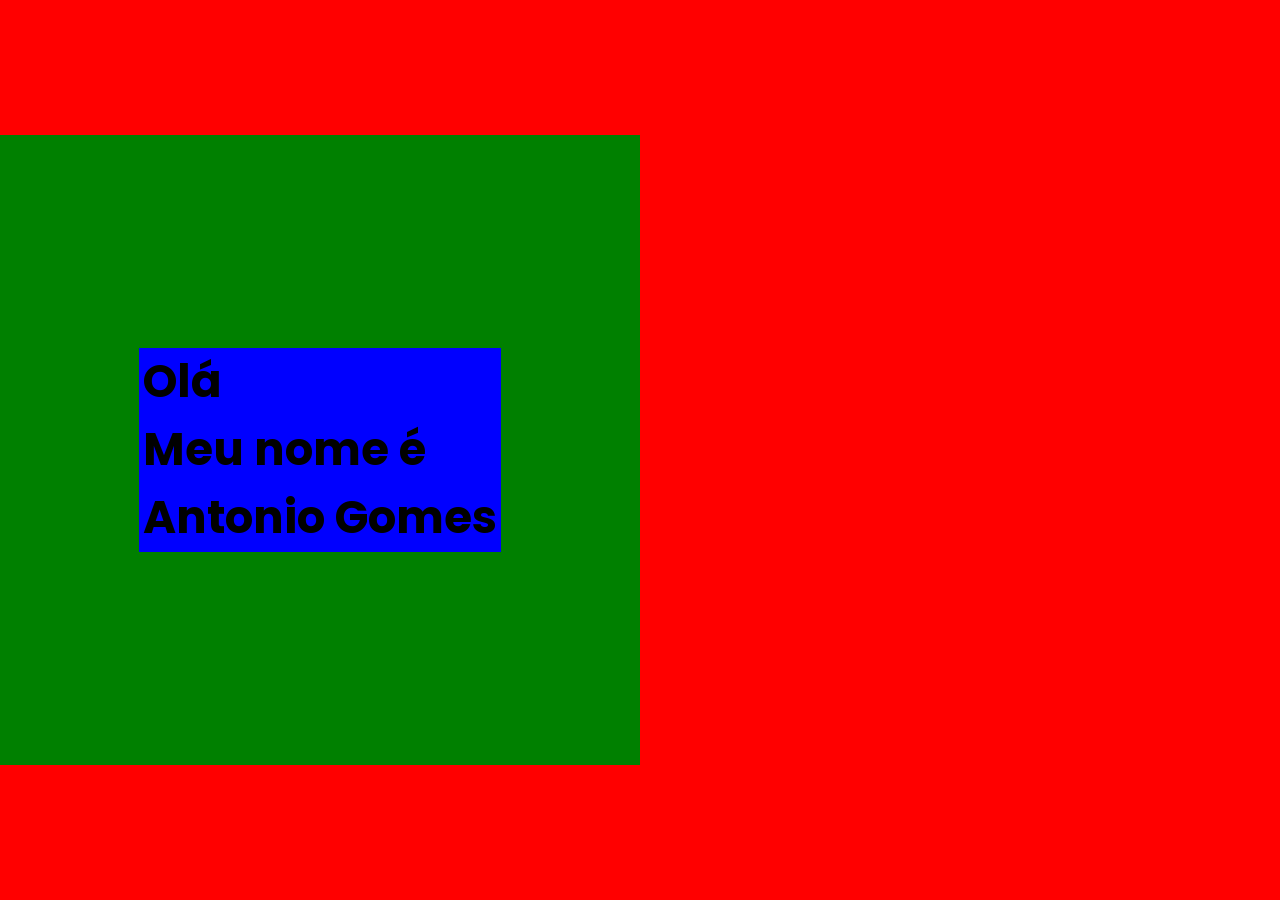
==== index.html @ 8b1e1316 "Inicio da programação" ====
<!DOCTYPE html>
<html lang="pt-br">
<head>
    <meta charset="UTF-8">
    <meta name="viewport" content="width=device-width, initial-scale=1.0">
    <title>Portfolio - AntonioJrSales</title>
    <link rel="stylesheet" href="styles.css">
</head>
<body>
    <section id="person">
        <div class="person-content">
            <div class="person-name">
                <h1>Olá</h1>
                <h1>Meu nome é</h1>
                <h1>Antonio Gomes</h1>
            </div>
        </div>
    </section>
</body>
</html>
---- styles.css ----
@import url('https://fonts.googleapis.com/css2?family=Poppins:wght@100;400;500;700&display=swap');

/*estilizando global*/
* {
    margin: 0px;
    padding: 0px;
    box-sizing: border-box;
}

/*estilizando a pagina com uma rolagem suave*/
html {
    scroll-behavior: smooth;
    font-size: 10px;
}

/*estilizando a fonte*/
body {
    font-family: "Poppins", sans-serif;
}

#person {
    height: 100vh;
    width: 100%;

    display: flex;
    align-items: center;

    background: red;
}

.person-content {
    height: 70%;
    width: 50%;

    display: flex;
    justify-content: center;
    align-items: center;

    flex-direction: column;

    background: green;
}

.person-content div h1 {
    padding: 0px 4px;

    font-size: 4.5rem;

    background: blue;
}
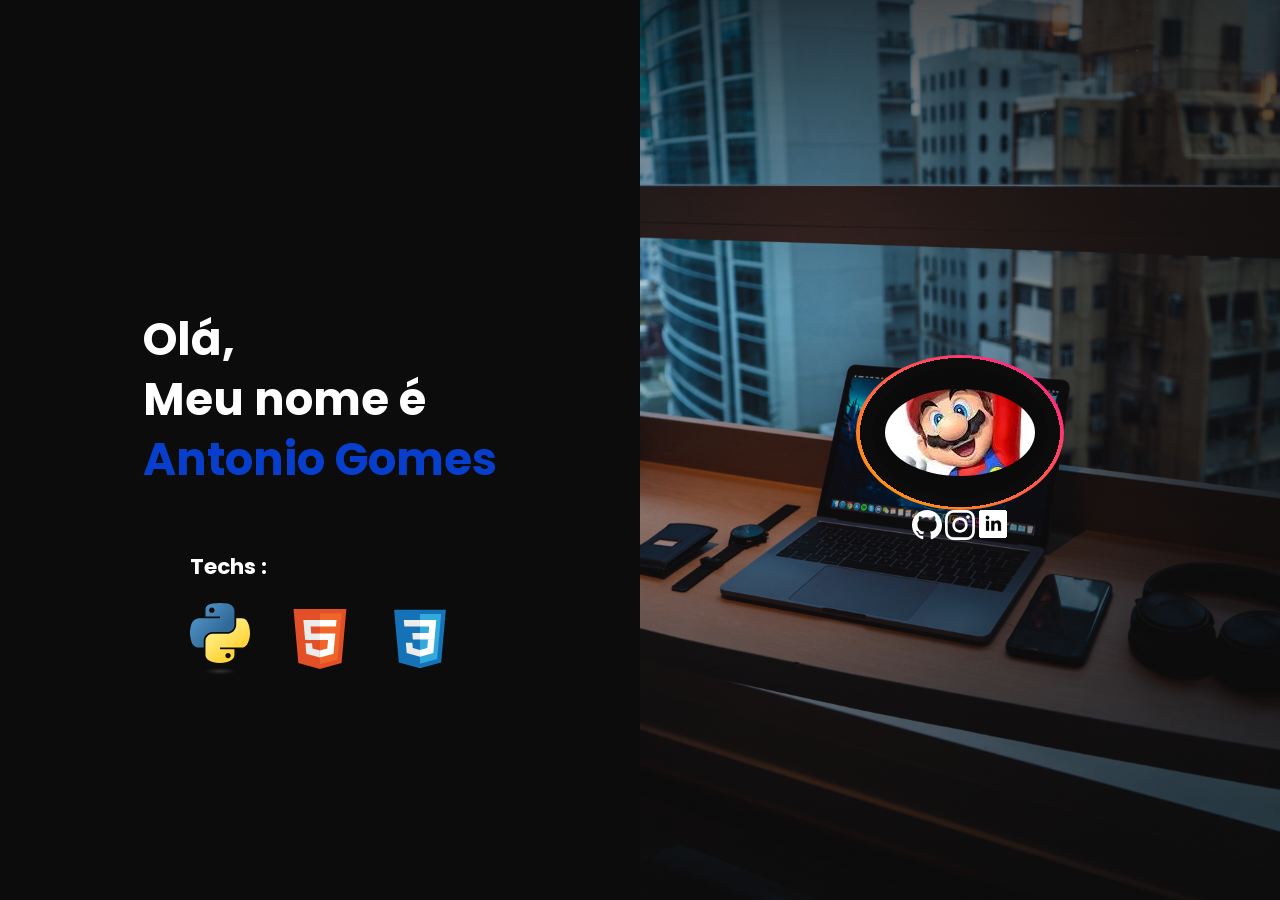
==== commit 442b4dab: "Atualizando meu portifolio" ====
--- a/index.html
+++ b/index.html
@@ -1,5 +1,5 @@
 <!DOCTYPE html>
-<html lang="pt-br">
+<html lang="pt-BR">
 <head>
     <meta charset="UTF-8">
     <meta name="viewport" content="width=device-width, initial-scale=1.0">
@@ -7,14 +7,53 @@
     <link rel="stylesheet" href="styles.css">
 </head>
 <body>
+    <!--Person-->
     <section id="person">
         <div class="person-content">
             <div class="person-name">
-                <h1>Olá</h1>
-                <h1>Meu nome é</h1>
-                <h1>Antonio Gomes</h1>
+                <h1>Olá, <span></span></h1>
+                <h1>Meu nome é <span></span></h1>
+                <h1>Antonio Gomes <span></span></h1>
+            </div>
+        
+            <div class="stacks-content">
+                <h3>Techs :</h3>
+                <div class="stacks">
+                    <nav>
+                        <ul class="tech-list">
+                            <li>
+                                <div data="PYTHON">
+                                    <img src="img/python-logo-only.svg" alt="python-icon">
+                                </div>
+                            </li>
+                            <li>
+                                <div data="HTML">
+                                    <img src="img/html.svg" alt="html-icon">
+                                </div>
+                            </li>
+                            <li>
+                                <div data="CSS">
+                                    <img src="img/css.svg" alt="css-icon">
+                                </div>
+                            </li>
+                            
+                        </ul>
+                    </nav>
+                </div>
             </div>
         </div>
+            <div class="person-background">
+                <div class="wrapper-profiler-photo">
+                    <img class="profiler-photo" src="img/transferir.webp" alt="foto-icon">
+                </div>
+                <div class="links">
+                    <img src="img/logo-github.svg" alt="github-icon">
+                    <img src="img/logo-insta.svg" alt="insta-icon">
+                    <img src="img/logo-linkedin.svg" alt="linkedin-icon">
+                </div>
+            </div>
+        
     </section>
+    <!--End Person-->
 </body>
 </html>
--- a/styles.css
+++ b/styles.css
@@ -1,4 +1,5 @@
 @import url('https://fonts.googleapis.com/css2?family=Poppins:wght@100;400;500;700&display=swap');
+@import url('https://fonts.googleapis.com/css2?family=Roboto:wght@100;400;500;700&display=swap');
 
 /*estilizando global*/
 * {
@@ -7,6 +8,14 @@
     box-sizing: border-box;
 }
 
+:root{
+    --color-white: #fff;
+    --color-pink: #d12f7a;
+    --color-black: #0c0c0c;
+    --color-blue: #073fcc;
+    --color-purple: #5f01ac;
+}
+
 /*estilizando a pagina com uma rolagem suave*/
 html {
     scroll-behavior: smooth;
@@ -25,7 +34,7 @@
     display: flex;
     align-items: center;
 
-    background: red;
+    background: var(--color-black);
 }
 
 .person-content {
@@ -38,13 +47,201 @@
 
     flex-direction: column;
 
-    background: green;
+    background: var(--color-black);
 }
 
 .person-content div h1 {
     padding: 0px 4px;
-
     font-size: 4.5rem;
-
-    background: blue;
+    line-height: 6rem;
+    
+    position: relative;
+    width: fit-content;
+    color: transparent;
+
+    animation: written-text .5s ease forwards;
+}
+
+.person-content div h1:nth-child(1){
+    animation-delay: 1s;
+}
+
+.person-content div h1:nth-child(2){
+    animation-delay: 2s;
+}
+
+.person-content div h1:nth-child(3){
+    animation: written-text-name .5s ease forwards;
+    animation-delay: 3s;
+}
+
+.person-content div h1 span{
+    position: absolute;
+    top: 0;
+    left: 0;
+    
+    width: 0px;
+    height: 100px;
+    background: var(--color-pink);
+
+    animation: written-text-box .5s ease;
+    animation-delay: .5s;
+}
+
+.person-content div h1:nth-child(1) span{
+    animation-delay: 1s;
+}
+
+.person-content div h1:nth-child(2) span{
+    animation-delay: 2s;
+}
+
+.person-content div h1:nth-child(3) span{
+    animation-delay: 3s;
+}
+
+.person-name{
+    margin-top: 11rem;
+}
+
+.stacks-content{
+    display: flex;
+    justify-content: center;
+
+    flex-direction: column;
+    margin-top: 6rem;
+}
+
+.stacks-content h3{
+    color: var(--color-white);
+    font-size: 2.15rem;
+
+    margin-left: 20px;
+}
+
+.tech-list {
+    display: flex;
+    align-items: center;
+
+    flex-direction: row;
+}
+
+.stacks ul li{
+    display: flex;
+    align-items: center;
+    margin: 10px;
+    padding: 10px;
+
+    position: relative;
+
+    list-style: none;
+}
+
+.stacks ul li img{
+    width: 60px;
+    height: auto;
+    transition: transform .3s ease;
+}
+
+.stacks ul li div img:hover{
+    transform: scale(1.2);
+    cursor: pointer;
+}
+
+.stacks ul li div:hover::after{
+    content: attr(data);
+    position: absolute;
+    top: 8px;
+    left: 25px;
+
+    width: 20px;
+    height: 20px;
+    color: var(--color-white);
+
+    font-size: 1.5rem;
+}
+
+.person-background{
+    height: 100vh;
+    width: 50%;
+
+    display: flex;
+    justify-content: center;
+    align-items: center;
+
+    position: relative;
+    flex-direction: column;
+    background-image: url(img/img1.jpg);
+    background-size: cover;
+    background-position: top center;
+
+    z-index: 1;
+}
+
+.person-background::after{
+    content: "";
+    position: absolute;
+    top: 0;
+    left: 0;
+
+    height: 100%;
+    width: 100%;
+    
+    opacity: .7;
+    z-index: -1;
+
+    background:
+        linear-gradient(90deg, transparent 30%, var(--color-black)),
+        linear-gradient(180deg, transparent 30%, var(--color-black)),
+        linear-gradient(0deg, transparent 65%, var(--color-black));
+}
+
+.wrapper-profiler-photo{
+    display: flex;
+    justify-content: center;
+    align-items: center;
+
+    border-radius: 50%;
+    background: 
+        radial-gradient(rgba(0,0,0,0.15) 60%, transparent 0),
+        radial-gradient(#0c0c0c 68%, transparent 0),
+        linear-gradient(to top right, #ffa500 0%, #ff1493 100%);
+
+}
+
+.profiler-photo{
+    width: 100%;
+    border-radius: 50%;
+
+    padding: 14px;
+    margin: 20px 15px;
+
+}
+
+.links img{
+    width: 30px;
+    height: 30px;
+}
+
+@keyframes written-text{
+    100%{
+        color: var(--color-white);
+    }
+}
+
+@keyframes written-text-name{
+    100%{
+        color: var(--color-blue);
+    }
+}
+
+@keyframes written-text-box{
+    50%{
+        width: 100%;
+        left: 0;
+    }
+    100%{
+        width: 0;
+        left: 100%;
+    }
 }
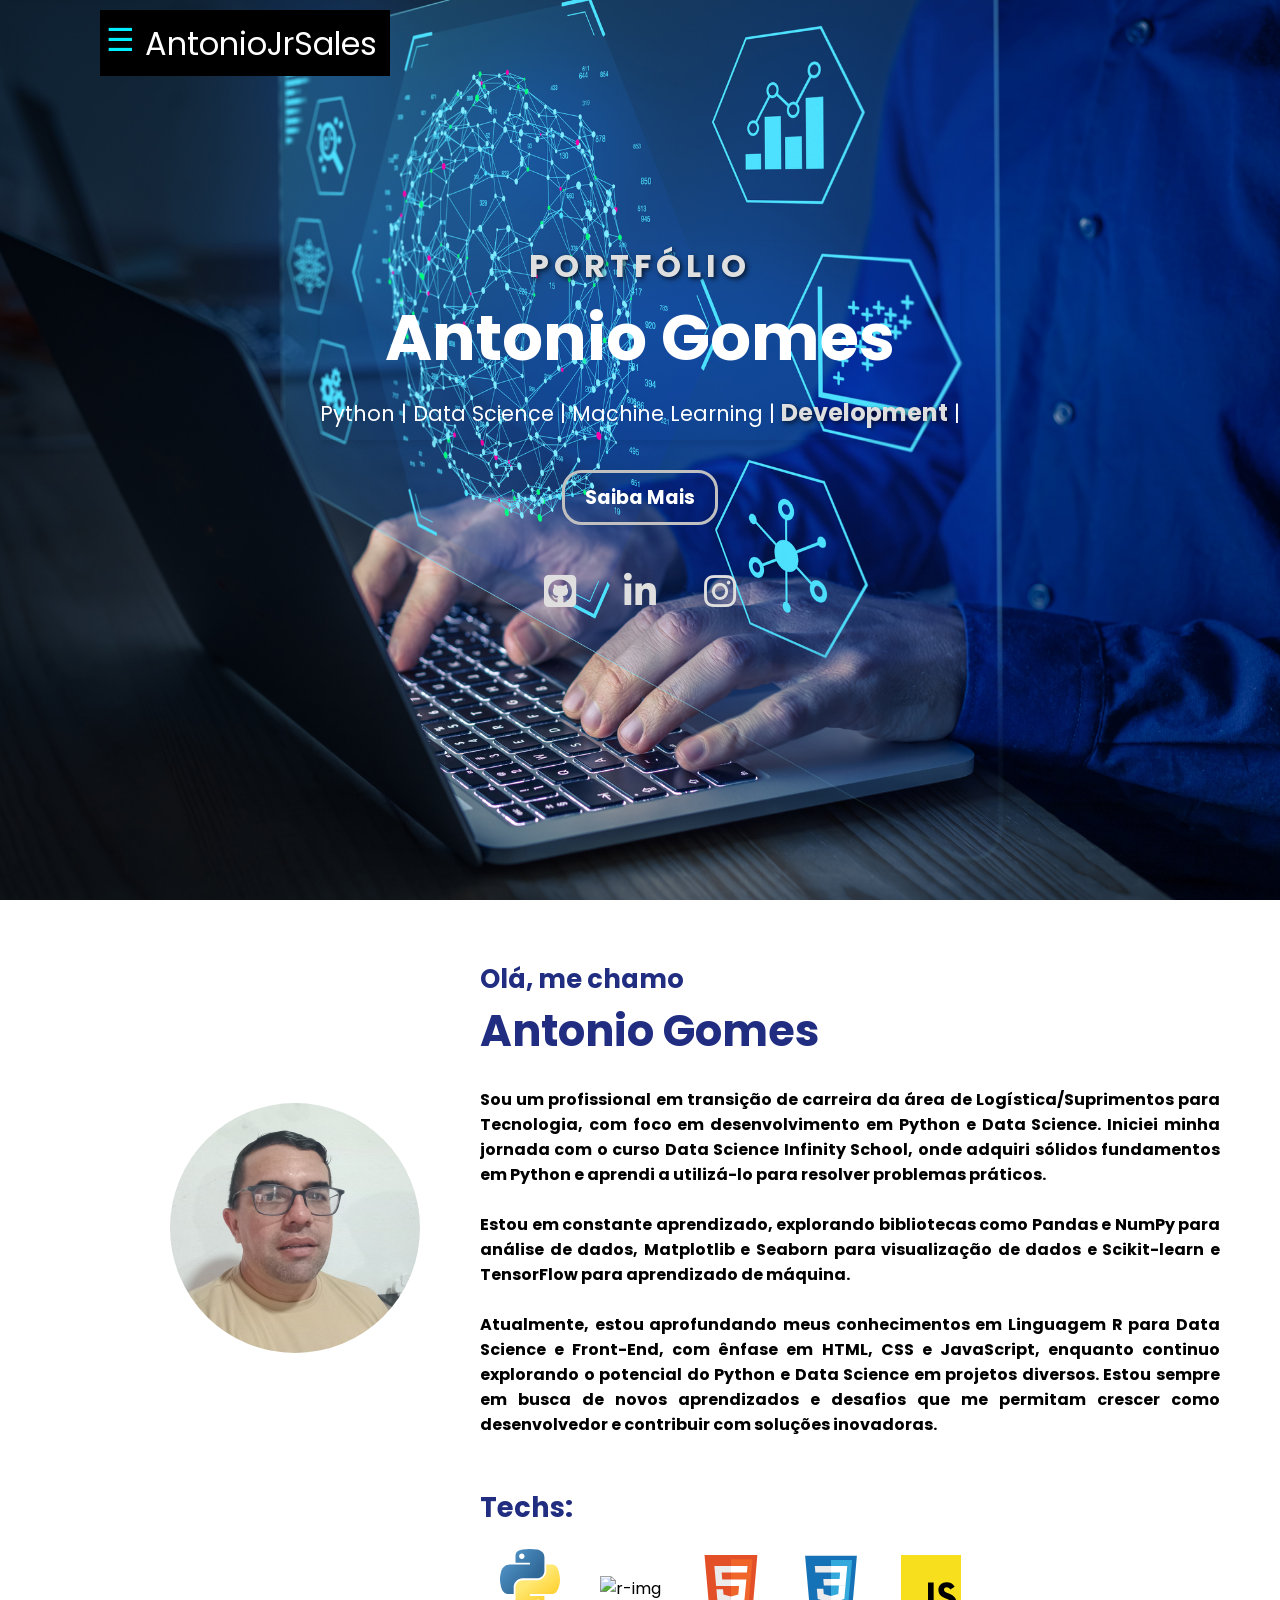
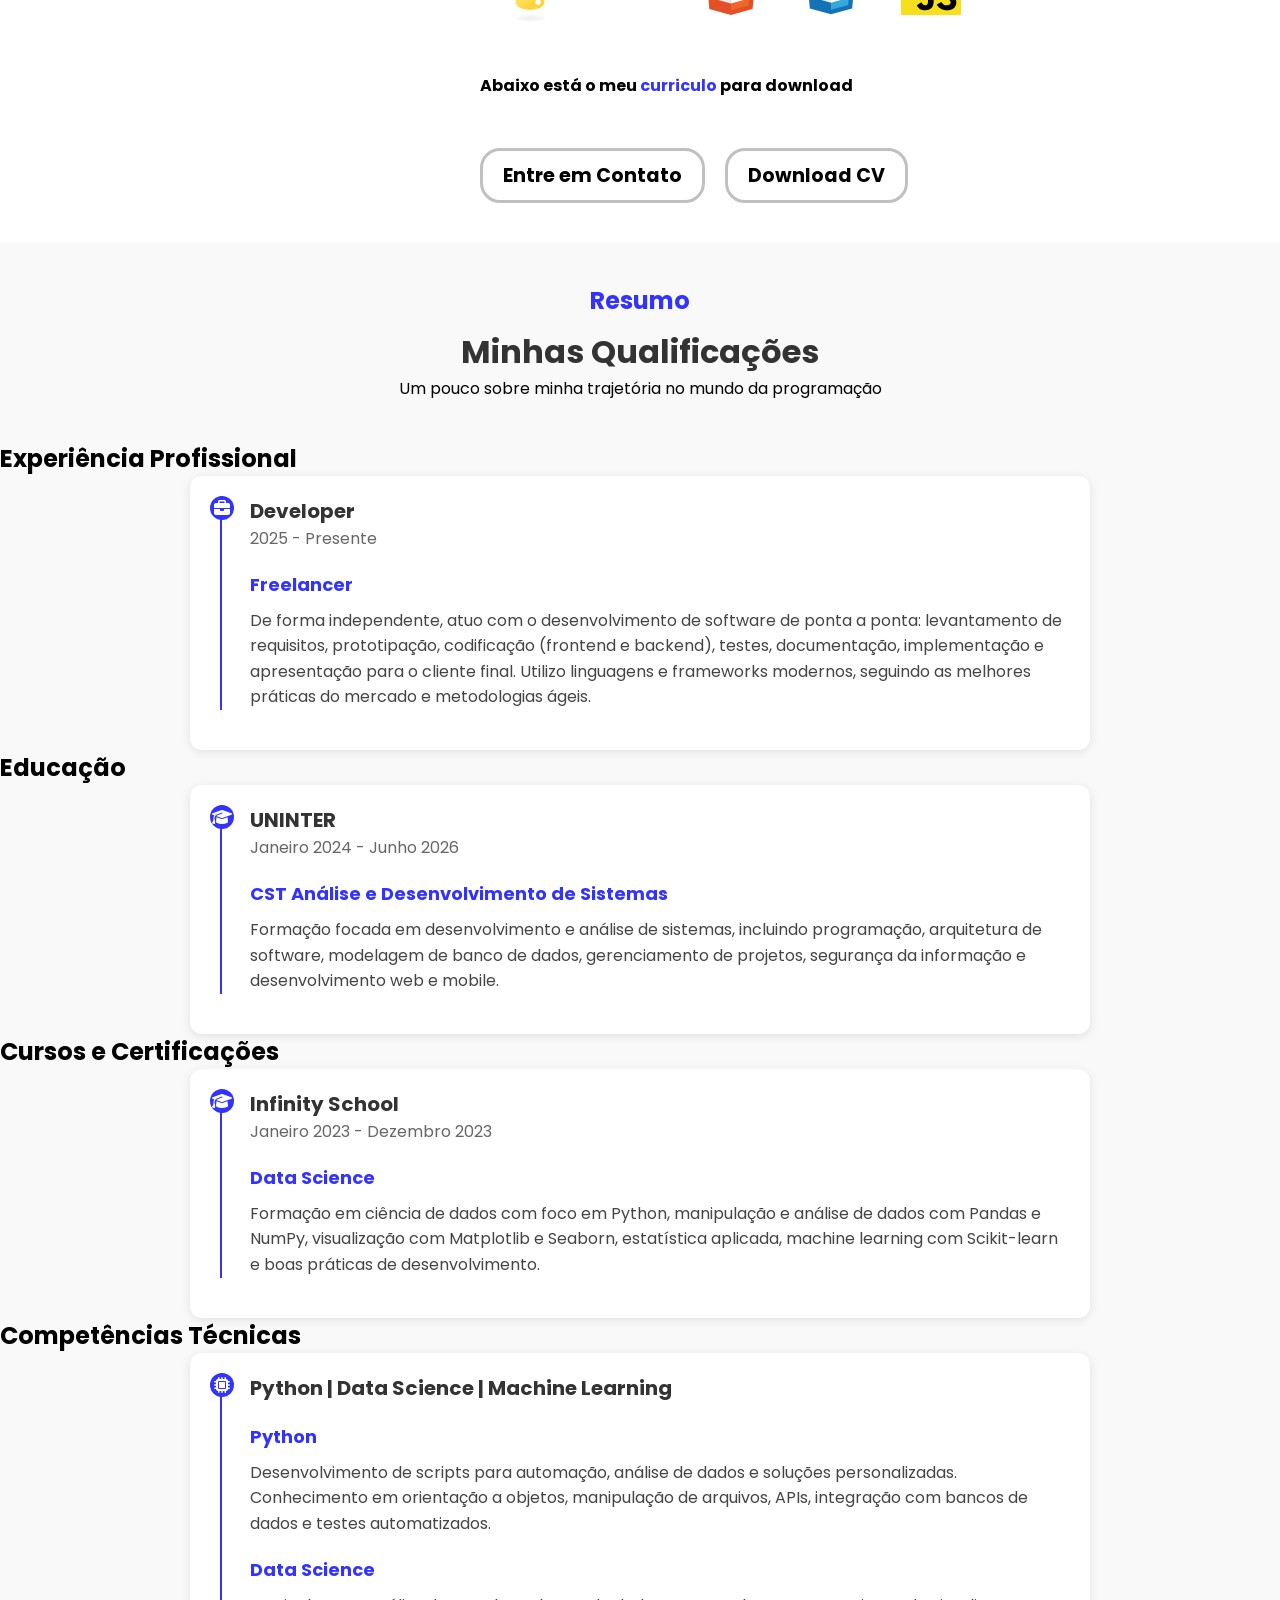
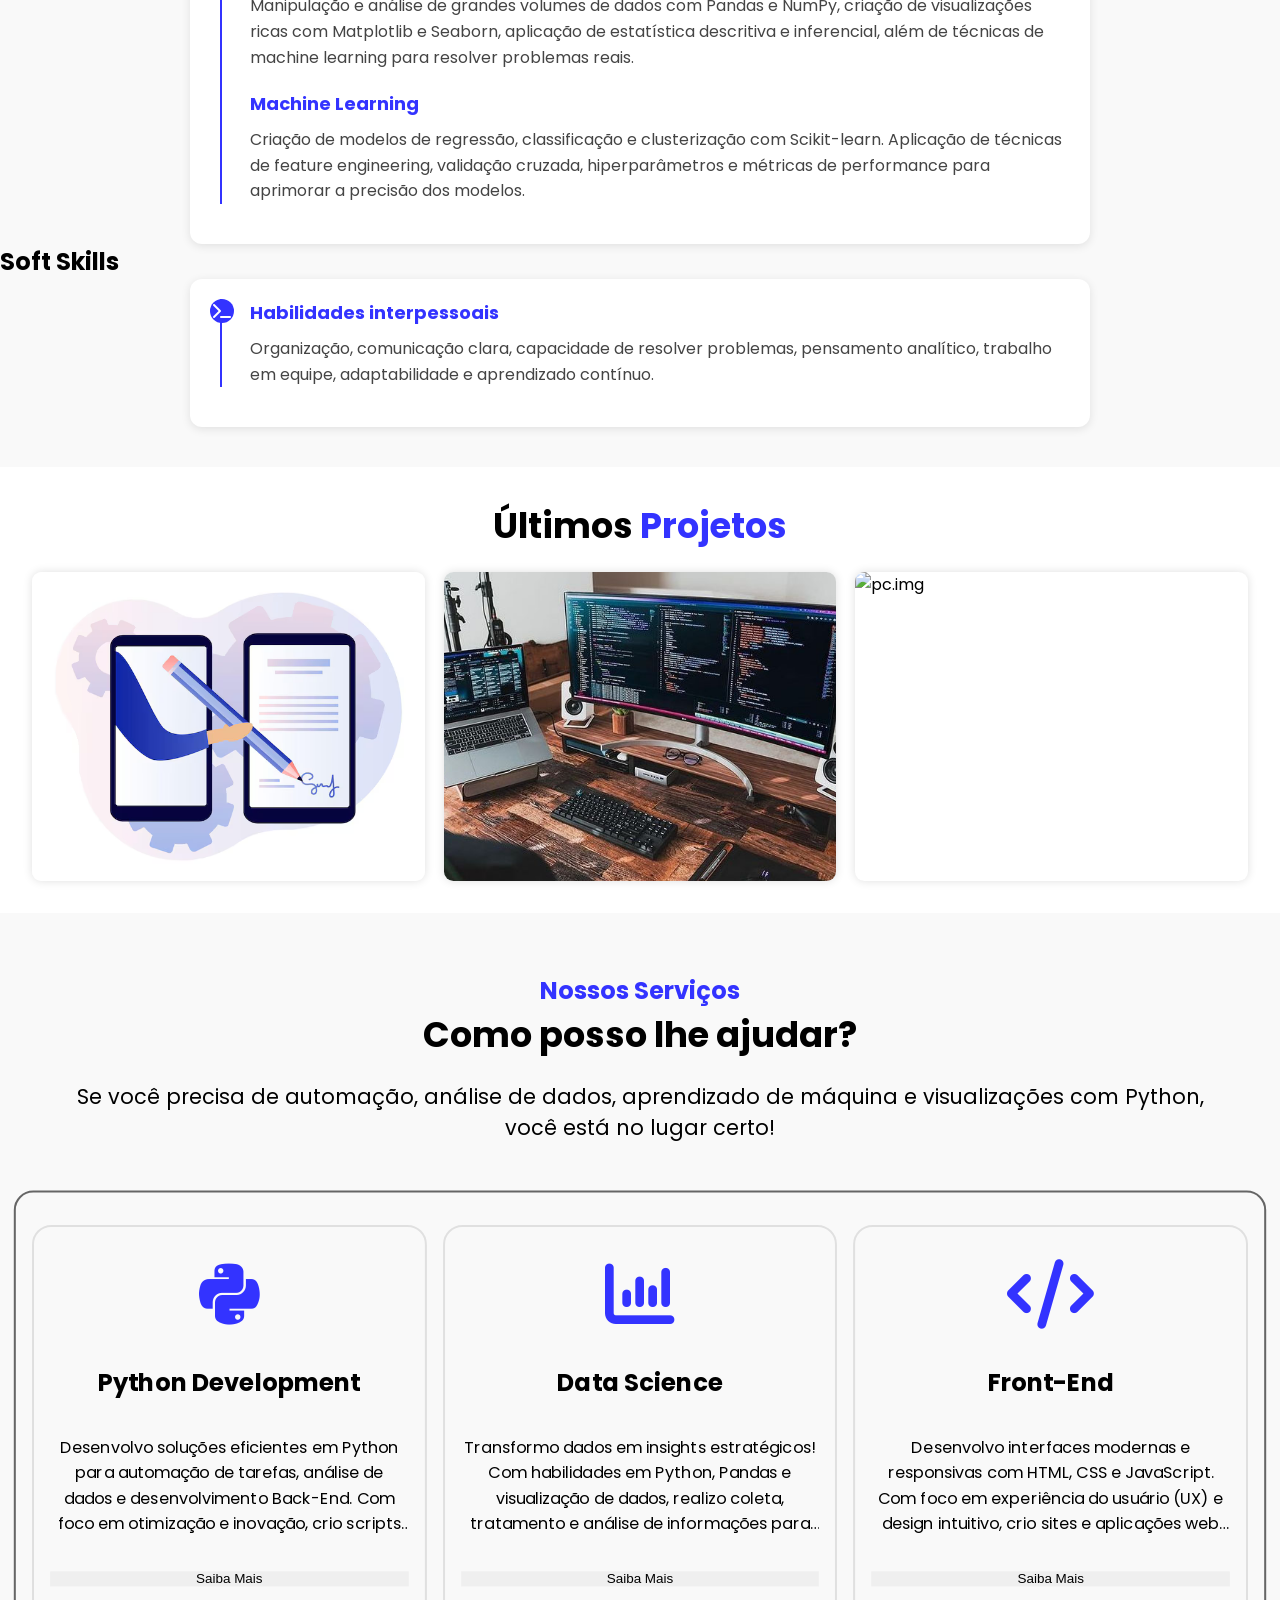
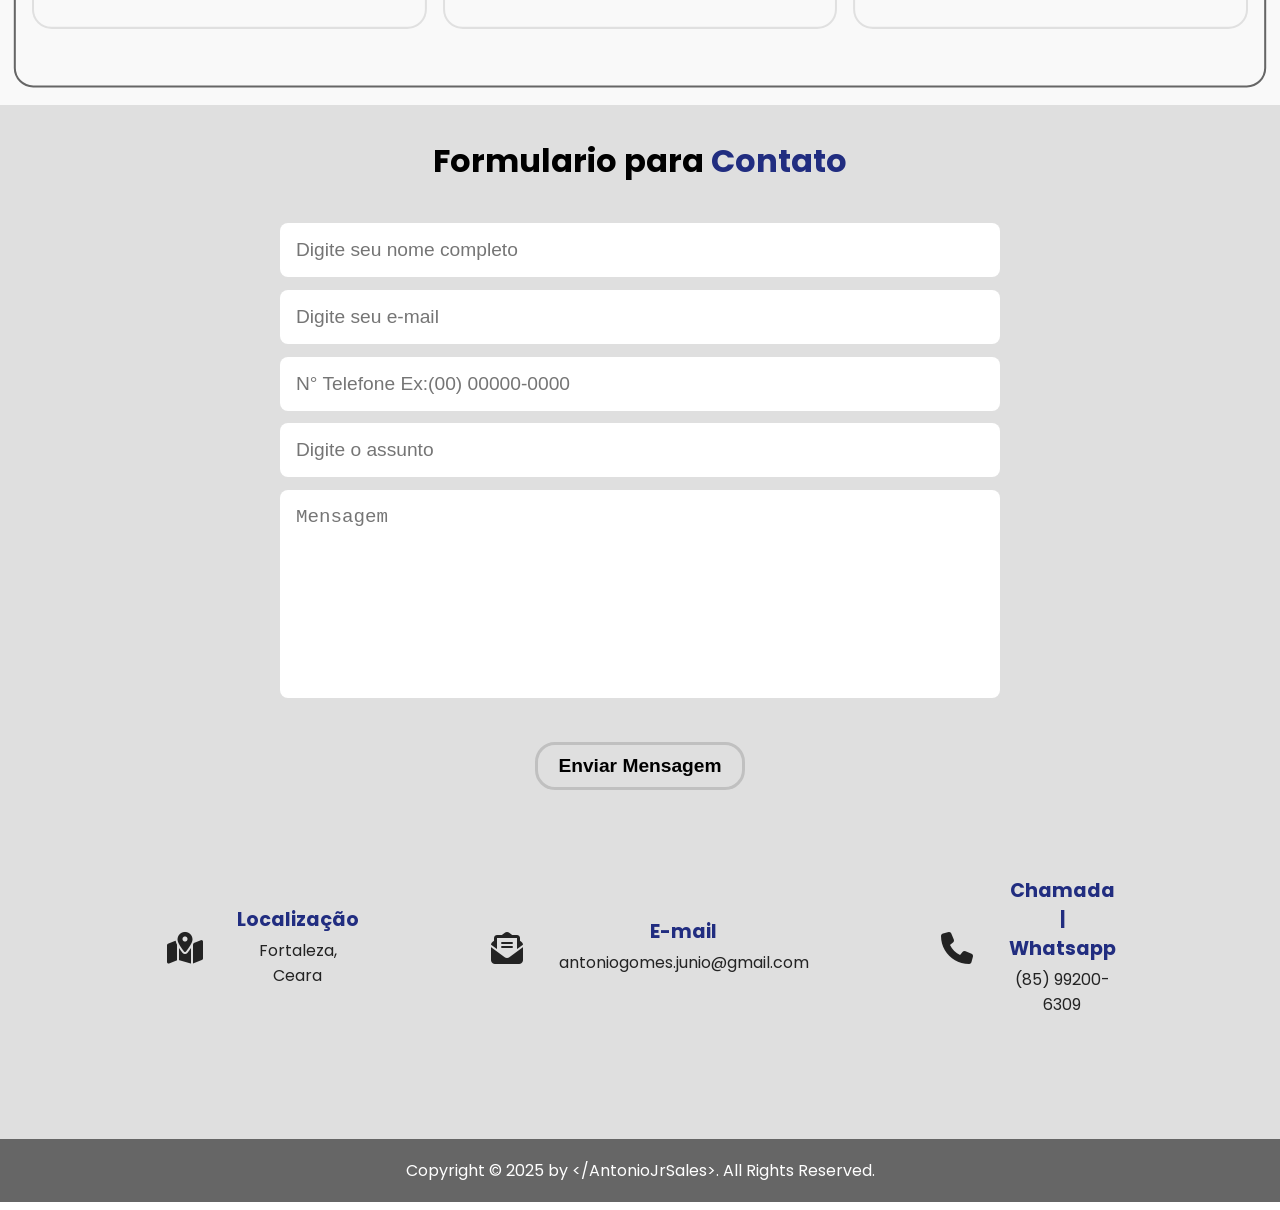
==== commit 81dfe4d3: "portfolio" ====
--- a/index.html
+++ b/index.html
@@ -1,59 +1,457 @@
 <!DOCTYPE html>
-<html lang="pt-BR">
-<head>
-    <meta charset="UTF-8">
+<html lang="pt-BR"><head><meta http-equiv="Content-Type" content="text/html; charset=UTF-8">
+    
     <meta name="viewport" content="width=device-width, initial-scale=1.0">
-    <title>Portfolio - AntonioJrSales</title>
-    <link rel="stylesheet" href="styles.css">
+    <title>AntonioJrSales-Portfolio</title>
+
+    <meta name="description" content="Portfólio de Antonio Gomes | Desenvolvedor Python, Data Science e Machine Learning. Soluções personalizadas para automação, análise de dados e desenvolvimento web.">
+    <meta name="keywords" content="Python, Data Science, Machine Learning, Análise de Dados, Desenvolvimento Web, Automação, Antonio Gomes, Portfólio, Freelancer">
+    <meta name="author" content="Antonio Gomes">
+    <meta name="robots" content="index, follow">
+
+    <link rel="stylesheet" href="https://cdnjs.cloudflare.com/ajax/libs/font-awesome/6.4.2/css/all.min.css" integrity="sha512-z3gLpd7yknf1YoNbCzqRKc4qyor8gaKU1qmn+CShxbuBusANI9QpRohGBreCFkKxLhei6S9CQXFEbbKuqLg0DA==" 1  crossorigin="anonymous" referrerpolicy="no-referrer" 2  />
+
+    <link rel="stylesheet" href="style.css">    
+    <link rel="stylesheet" href="./AntonioJrSales-Portfolio_files/style.css">
+    <link rel="stylesheet" href="./AntonioJrSales-Portfolio_files/all.min.css" integrity="sha512-Evv84Mr4kqVGRNSgIGL/F/aIDqQb7xQ2vcrdIwxfjThSH8CSR7PBEakCr51Ck+w+/U6swU2Im1vVX0SVk9ABhg==" crossorigin="anonymous" referrerpolicy="no-referrer">
 </head>
 <body>
-    <!--Person-->
-    <section id="person">
-        <div class="person-content">
-            <div class="person-name">
-                <h1>Olá, <span></span></h1>
-                <h1>Meu nome é <span></span></h1>
-                <h1>Antonio Gomes <span></span></h1>
-            </div>
+    <!-- Header -->
+    <header>
+        <div class="top-bar">
+            <div class="logo">
+                <a href="#home">AntonioJrSales</a>
+            </div>
+            <button class="hamburger" id="hamburger" aria-label="Abrir Menu de Navegação">
+                ☰
+            </button>
+            <nav class="nav-header" id="nav-header">
+                <a href="#home">Início</a>
+                <a href="#about">Sobre</a>
+                <a href="#summary">Resumo</a>
+                <a href="#project">Projetos</a>
+                <a href="#services">Serviços</a>
+                <a href="#contact">Contatos</a>
+            </nav>
+        </div>
+    </header>        
+    <!-- /Header -->
+
+    <!-- Home -->
+    <section class="home" id="home">
+        <div class="home-content">
+            <h4>Portfólio</h4>
+            <h1>Antonio Gomes</h1>
+            <p>Python | Data Science | Machine Learning | <span>Development</span> |</p>
+        </div>
+
+        <div class="btn">
+            <a href="#about" class="btn" role="button" aria-label="Saiba mais sobre mim">Saiba Mais</a>
+        </div>
+
+        <div class="social-media">
+            <a href="https://github.com/Antoniojrsales" target="_blank" aria-label="GitHub de Antonio">
+                <i class="fa-brands fa-square-github"></i>
+            </a>
+            <a href="https://www.linkedin.com/in/antonio-gomes-31bb18137/" target="_blank" aria-label="linkedin de Antonio">
+                <i class="fa-brands fa-linkedin-in"></i>
+            </a>
+            <a href="https://www.instagram.com/antoniojrsales/" target="_blank" aria-label="instagram de Antonio">
+                <i class="fa-brands fa-instagram"></i>
+            </a>
+        </div>
+
+    </section>
+    <!-- /Home -->
+
+    <!-- About -->
+     <section class="about" id="about">
+        <div class="about-photo">
+            <img src="img/rosto2.jpg" alt="foto-img">
+        </div>
         
-            <div class="stacks-content">
-                <h3>Techs :</h3>
-                <div class="stacks">
-                    <nav>
-                        <ul class="tech-list">
-                            <li>
-                                <div data="PYTHON">
-                                    <img src="img/python-logo-only.svg" alt="python-icon">
-                                </div>
-                            </li>
-                            <li>
-                                <div data="HTML">
-                                    <img src="img/html.svg" alt="html-icon">
-                                </div>
-                            </li>
-                            <li>
-                                <div data="CSS">
-                                    <img src="img/css.svg" alt="css-icon">
-                                </div>
-                            </li>
-                            
-                        </ul>
-                    </nav>
-                </div>
-            </div>
-        </div>
-            <div class="person-background">
-                <div class="wrapper-profiler-photo">
-                    <img class="profiler-photo" src="img/transferir.webp" alt="foto-icon">
-                </div>
-                <div class="links">
-                    <img src="img/logo-github.svg" alt="github-icon">
-                    <img src="img/logo-insta.svg" alt="insta-icon">
-                    <img src="img/logo-linkedin.svg" alt="linkedin-icon">
+        <div class="box-about">
+            <div class="section-subtitle">
+                <h3>Olá, me chamo</h3>
+                <h2>Antonio Gomes</h2>
+                <h4>
+                        Sou um profissional em transição de carreira da área de Logística/Suprimentos para Tecnologia, com foco em desenvolvimento em Python e Data Science. Iniciei minha jornada com o curso Data Science Infinity School, onde adquiri sólidos fundamentos em Python e aprendi a utilizá-lo para resolver problemas práticos.
+                        <br><br>
+                        Estou em constante aprendizado, explorando bibliotecas como Pandas e NumPy para análise de dados, Matplotlib e Seaborn para visualização de dados e Scikit-learn e TensorFlow para aprendizado de máquina.
+                        <br><br>
+                        Atualmente, estou aprofundando meus conhecimentos em Linguagem R para Data Science e Front-End, com ênfase em HTML, CSS e JavaScript, enquanto continuo explorando o potencial do Python e Data Science em projetos diversos. Estou sempre em busca de novos aprendizados e desafios que me permitam crescer como desenvolvedor e contribuir com soluções inovadoras.
+                </h4>
+
+                <div class="stacks-content">
+                    <h3>Techs:</h3>
+                    <div class="stacks">
+                        <nav>
+                            <ul class="tech-list">
+                                <li>
+                                    <div data-tootip="PYTHON">
+                                        <img src="img/python-logo-only.svg" alt="python-img">
+                                    </div>
+                                </li>
+                                <li>
+                                    <div data-tootip="R">
+                                        <img src="img/R_logo.png" alt="r-img">
+                                    </div>
+                                </li>
+                                <li>
+                                    <div data-tootip="HTML">
+                                        <img src="img/html.svg" alt="html-img">
+                                    </div>
+                                </li>
+                                <li>
+                                    <div data-tootip="CSS">
+                                        <img src="img/css.svg" alt="css-img">
+                                    </div>
+                                </li>
+                                <li>
+                                    <div data-tootip="JS">
+                                        <img src="img/js.svg" alt="js-img">
+                                    </div>
+                                </li>
+                            </ul>
+                        </nav>
+                    </div>
+                </div>
+
+
+                <h4>Abaixo está o meu <a href="http://127.0.0.1:5500/">curriculo</a> para download</h4>
+
+                <div class="btn-container">
+                    <div class="btn">
+                        <a href="http://127.0.0.1:5500/index.html#contact">Entre em Contato</a>
+                    </div>   
+
+                    <div class="btn">
+                        <a href="http://127.0.0.1:5500/" download="">Download CV</a>
+                    </div>
+                </div>  
+            </div>
+        </div>
+
+     </section>
+    <!-- /About -->
+
+     <!-- summary -->
+    <section class="summary" id="summary">
+        <div class="box-content">
+            <h4>Resumo</h4>
+            <h2>Minhas Qualificações</h2>
+            <p>Um pouco sobre minha trajetória no mundo da programação</p>
+        </div>
+
+        <h2>Experiência Profissional</h2>
+        <div class="work-container">
+            <div class="work-box">
+                <div class="work-timeline">
+                    <div class="work-date">
+                        <h3>Developer</h3>
+                        <p>2025 - Presente</p>
+                    </div>
+                    <div class="work-icon">
+                        <i class="fa-solid fa-briefcase"></i>
+                    </div>
+                    <div class="work-content">
+                        <h4><strong>Freelancer</strong></h4>
+                        <p>
+                            De forma independente, atuo com o desenvolvimento de software de ponta a ponta: levantamento de requisitos, prototipação, codificação (frontend e backend), testes, documentação, implementação e apresentação para o cliente final. Utilizo linguagens e frameworks modernos, seguindo as melhores práticas do mercado e metodologias ágeis.
+                        </p>
+                    </div>
+                </div>
+            </div>
+        </div>
+
+        <h2>Educação</h2>
+        <div class="education-container">
+            <div class="education-box">
+                <div class="education-timeline">
+                    <div class="education-date">
+                        <h3>UNINTER</h3>
+                        <p>Janeiro 2024 - Junho 2026</p>
+                    </div>
+                    <div class="education-icon">
+                        <i class="fa-solid fa-graduation-cap"></i>
+                    </div>
+                    <div class="education-content">
+                        <h4><strong>CST Análise e Desenvolvimento de Sistemas</strong></h4>
+                        <p>
+                            Formação focada em desenvolvimento e análise de sistemas, incluindo programação, arquitetura de software, modelagem de banco de dados, gerenciamento de projetos, segurança da informação e desenvolvimento web e mobile.
+                        </p>
+                    </div>
+                </div>
+            </div>
+        </div>
+
+        <h2>Cursos e Certificações</h2>
+        <div class="course-container">
+            <div class="course-box">
+                <div class="course-timeline">
+                    <div class="course-date">
+                        <h3>Infinity School</h3>
+                        <p>Janeiro 2023 - Dezembro 2023</p>
+                    </div>
+                    <div class="course-icon">
+                        <i class="fa-solid fa-graduation-cap"></i>
+                    </div>
+                    <div class="course-content">
+                        <h4><strong>Data Science</strong></h4>
+                        <p>
+                            Formação em ciência de dados com foco em Python, manipulação e análise de dados com Pandas e NumPy, visualização com Matplotlib e Seaborn, estatística aplicada, machine learning com Scikit-learn e boas práticas de desenvolvimento.
+                        </p>
+                    </div>
+                </div>
+            </div>
+        </div>
+
+        <h2>Competências Técnicas</h2>
+        <div class="tech-container">
+            <div class="tech-box">
+                <div class="tech-timeline">
+                    <div class="tech-date">
+                        <h3>Python | Data Science | Machine Learning</h3>
+                    </div>
+                    <div class="tech-icon">
+                        <i class="fa-solid fa-microchip"></i>
+                    </div>
+                    <div class="tech-content">
+                        <h4><strong>Python</strong></h4>
+                        <p>
+                            Desenvolvimento de scripts para automação, análise de dados e soluções personalizadas. Conhecimento em orientação a objetos, manipulação de arquivos, APIs, integração com bancos de dados e testes automatizados.
+                        </p>
+                    </div>
+                    <div class="tech-content">
+                        <h4><strong>Data Science</strong></h4>
+                        <p>
+                            Manipulação e análise de grandes volumes de dados com Pandas e NumPy, criação de visualizações ricas com Matplotlib e Seaborn, aplicação de estatística descritiva e inferencial, além de técnicas de machine learning para resolver problemas reais.
+                        </p>
+                    </div>
+                    <div class="tech-content">
+                        <h4><strong>Machine Learning</strong></h4>
+                        <p>
+                            Criação de modelos de regressão, classificação e clusterização com Scikit-learn. Aplicação de técnicas de feature engineering, validação cruzada, hiperparâmetros e métricas de performance para aprimorar a precisão dos modelos.
+                        </p>
+                    </div>
+                </div>
+            </div>
+        </div>
+
+        <h2>Soft Skills</h2>
+        <div class="skill-container">
+            <div class="skill-box">
+                <div class="skill-timeline">
+                    <div class="skill-icon">
+                        <i class="fa-solid fa-terminal"></i>
+                    </div>
+                    <div class="skill-content">
+                        <h4><strong>Habilidades interpessoais</strong></h4>
+                        <p>
+                            Organização, comunicação clara, capacidade de resolver problemas, pensamento analítico, trabalho em equipe, adaptabilidade e aprendizado contínuo.
+                        </p>
+                    </div>
+                </div>
+            </div>
+        </div>
+    </section>
+    <!-- /summary -->
+
+    <!-- Portfolio section -->
+    <section class="project" id="project">
+        <h2>Últimos <span>Projetos</span></h2>
+        <div class="project-container">
+            <div class="project-box">
+                <img src="img/contrato-eletronico.png" alt="contrato-eletronico.img">
+                <div class="project-layer">
+                    <h4>Projeto Contrato Automatizado em Python</h4>
+                    <p>Script em Python para geração automática de contratos em PDF, com campos dinâmicos e personalizáveis.</p>
+                    <a href="https://github.com/Antoniojrsales/Projetos_Python/blob/main/Contrato/contrato.py" target="_blank"><i class="fa-solid fa-arrow-up-right-from-square"></i><span>Ver Código</span></a>
+                </div>
+            </div>
+
+            <div class="project-box">
+                <img src="img/data1.jpg" alt="pc.img">
+                <div class="project-layer">
+                    <h4>Data Science</h4>
+                    <p>Lorem ipsum dolor sit amet consectetur, adipisicing elit. Vel minus, dicta illum enim commodi vitae incidunt ullam sequi dolor impedit.</p>
+                    <a href="http://127.0.0.1:5500/index.html#" aria-label="Ver mais sobre o projeto de Web Development"><i class="fa-solid fa-arrow-up-right-from-square"></i></a>
                 </div>
             </div>
         
+            <div class="project-box">
+                <img src="./AntonioJrSales-Portfolio_files/page.png" alt="pc.img">
+                <div class="project-layer">
+                    <h4>Projeto Portfólio pessoal</h4>
+                    <p>Este projeto tem como objetivo criar um portfólio visualmente atrativo e funcional, apresentando de forma clara os projetos e habilidades de um desenvolvedor. A estrutura do site foi pensada para oferecer uma navegação intuitiva e uma experiência de usuário dinâmica, com um layout responsivo que se adapta a diferentes tamanhos de tela.</p>
+                    <a href="https://github.com/Antoniojrsales/Projeto_Html_Portifolio/tree/main/meu-primeiro-Portfolio" target="_blank">Ver Código<i class="fa-solid fa-arrow-up-right-from-square"></i></a>
+                </div>
+            </div>
+        </div>
+     </section>
+    <!-- /Portfolio section -->
+
+    <!-- Service section -->
+    <section class="services" id="services">
+        <h2>Nossos <span>Serviços</span></h2>
+        <h4>Como posso lhe ajudar?</h4>
+        <p class="requisit">Se você precisa de automação, análise de dados, aprendizado de máquina e visualizações com Python,</p>
+        <p class="requisit">você está no lugar certo!</p>
+        <div class="services-container">
+            <div class="services-box">
+                <i class="fa-brands fa-python"></i>
+                <h3>Python Development</h3>
+                <p class="service-desc">Desenvolvo soluções eficientes em Python para automação de tarefas, análise de dados e desenvolvimento Back-End. Com foco em otimização e inovação, crio scripts personalizados, APIs e aplicações que transformam dados em decisões estratégicas.</p>
+                <button class="btn-saiba-mais" onclick="toggleText(this)">Saiba Mais</button>
+            </div>
+        
+            <div class="services-box">
+                <i class="fa-solid fa-chart-column"></i>
+                <h3>Data Science</h3>
+                <p class="service-desc">Transformo dados em insights estratégicos! Com habilidades em Python, Pandas e visualização de dados, realizo coleta, tratamento e análise de informações para embasar decisões assertivas. Do pré-processamento à criação de dashboards interativos, entrego soluções que otimizam processos e impulsionam resultados.</p>
+                <button class="btn-saiba-mais" onclick="toggleText(this)">Saiba Mais</button>
+            </div>
+
+            <div class="services-box">
+                <i class="fa-solid fa-code"></i>
+                <h3>Front-End</h3>
+                <p class="service-desc">Desenvolvo interfaces modernas e responsivas com HTML, CSS e JavaScript. Com foco em experiência do usuário (UX) e design intuitivo, crio sites e aplicações web que combinam estética e performance, garantindo navegabilidade fluida em qualquer dispositivo.</p>
+                <button class="btn-saiba-mais" onclick="toggleText(this)">Saiba Mais</button>
+            </div>
+        </div>
     </section>
-    <!--End Person-->
-</body>
-</html>+    <!-- /Service section -->
+
+    <!-- Contact section -->
+    <section class="contact" id="contact">
+        <h2>Formulario para<span> Contato</span></h2>
+
+        <form action="https://formsubmit.co/antoniogomes.junio@gmail.com" method="post" target="_blank">
+            <div class="input-box">
+                <input type="text" name="name" placeholder="Digite seu nome completo" required="">
+                <input type="email" name="email" placeholder="Digite seu e-mail" required="">
+            </div>
+
+            <div class="input-box">
+                <input type="tel" name="telefone" placeholder="N° Telefone Ex:(00) 00000-0000" pattern="\(\d{2}\) \d{5}-\d{4}" required="">
+                <input type="text" id="assunto" name="subject" placeholder="Digite o assunto" required="">
+            </div>
+
+            <textarea id="message" name="message" cols="30" rows="8" placeholder="Mensagem"></textarea>
+
+            <div class="btn">
+                <button type="submit" class="btn-form">Enviar Mensagem</button>
+            </div>  
+            <input type="hidden" name="_captcha" value="false"> 
+            <input type="hidden" name="_next" value="https://messagem-obg-formulario.netlify.app/">         
+        </form>
+
+        <div class="contact-icon-wrapper">
+            <div class="contact-icon-content">
+                <div class="contact-icon">
+                    <i class="fa-solid fa-map-location-dot"></i>
+                </div>
+                <div class="contact-info">
+                    <span>Localização</span>
+                    <p>Fortaleza, Ceara</p>
+                </div>
+            </div>
+
+            <div class="contact-icon-content">
+                <div class="contact-icon">
+                    <i class="fa-solid fa-envelope-open-text"></i>
+                </div>
+                <div class="contact-info">
+                    <span>E-mail</span>
+                    <a href="mailto:antoniogomes.junio@gmail.com">antoniogomes.junio@gmail.com</a>
+                </div>
+            </div>
+            
+            <div class="contact-icon-content">
+                <div class="contact-icon">
+                    <i class="fa-solid fa-phone"></i>
+                </div>
+                <div class="contact-info">
+                    <span>Chamada | Whatsapp</span>
+                    <p>(85) 99200-6309</p>
+                </div>
+            </div>
+        </div>
+    </section>
+     <!-- /Contact section -->
+
+     <footer>
+        <p>Copyright © 2025 by &lt;/AntonioJrSales&gt;. All Rights Reserved.</p>
+    </footer>
+
+    <!-- Script JavaScript direto no HTML -->
+    <script>
+        document.addEventListener("DOMContentLoaded", function () {
+        const hamburger = document.getElementById("hamburger");
+        const navMenu = document.getElementById("nav-header");
+
+        hamburger.addEventListener("click", function () {
+            navMenu.classList.toggle("active");
+        });
+
+        // Fecha o menu ao clicar em um link (opcional, útil para mobile)
+        document.querySelectorAll("#nav-header a").forEach(link => {
+            link.addEventListener("click", function () {
+                navMenu.classList.remove("active");
+            });
+        });
+    });
+
+    function toggleText(button) {
+        const desc = button.previousElementSibling;
+
+        if (desc.classList.contains("expanded")) {
+            desc.classList.remove("expanded");
+            button.textContent = "Saiba Mais";
+        } else {
+            desc.classList.add("expanded");
+            button.textContent = "Mostrar Menos";
+        }
+    };
+    </script>
+
+    <!-- Code injected by live-server -->
+    <script>
+        // <![CDATA[  <-- For SVG support
+        if ('WebSocket' in window) {
+            (function () {
+                function refreshCSS() {
+                    var sheets = [].slice.call(document.getElementsByTagName("link"));
+                    var head = document.getElementsByTagName("head")[0];
+                    for (var i = 0; i < sheets.length; ++i) {
+                        var elem = sheets[i];
+                        var parent = elem.parentElement || head;
+                        parent.removeChild(elem);
+                        var rel = elem.rel;
+                        if (elem.href && typeof rel != "string" || rel.length == 0 || rel.toLowerCase() == "stylesheet") {
+                            var url = elem.href.replace(/(&|\?)_cacheOverride=\d+/, '');
+                            elem.href = url + (url.indexOf('?') >= 0 ? '&' : '?') + '_cacheOverride=' + (new Date().valueOf());
+                        }
+                        parent.appendChild(elem);
+                    }
+                }
+                var protocol = window.location.protocol === 'http:' ? 'ws://' : 'wss://';
+                var address = protocol + window.location.host + window.location.pathname + '/ws';
+                var socket = new WebSocket(address);
+                socket.onmessage = function (msg) {
+                    if (msg.data == 'reload') window.location.reload();
+                    else if (msg.data == 'refreshcss') refreshCSS();
+                };
+                if (sessionStorage && !sessionStorage.getItem('IsThisFirstTime_Log_From_LiveServer')) {
+                    console.log('Live reload enabled.');
+                    sessionStorage.setItem('IsThisFirstTime_Log_From_LiveServer', true);
+                }
+            })();
+        }
+        else {
+            console.error('Upgrade your browser. This Browser is NOT supported WebSocket for Live-Reloading.');
+        }
+        // ]]>
+    </script>
+
+</body></html>
--- a/style.css
+++ b/style.css
@@ -0,0 +1,1123 @@
+@import url('https://fonts.googleapis.com/css2?family=Poppins:wght@100;400;500;700&display=swap');
+
+:root{
+    --main-color:#00eeff;
+    --text-color-white:#ffffff;
+    --text-color-black:#000000;
+    --bg-color-01:#dfdfdf;
+    --color-00:#0000001a;
+
+    --color-02:#009539;
+    --color-03:#471b96;
+    --color-04:#c0c0c0;
+    --color-05:#232323;
+    --color-06:#004ea2;
+    --color-07:#666;
+    --color-08:#060;
+    --color-09:#6600ff;
+    --color-10:#3333ff;
+    --color-11:#212d80;
+}
+
+*{
+    margin: 0; /* Remove todas as margens externas padrão dos elementos */
+    padding: 0; /* Remove todos os preenchimentos internos padrão dos elementos */
+    box-sizing: border-box; /* Define o modelo de caixa para incluir bordas e preenchimentos dentro da largura/altura */
+    text-decoration: none;/* Remove sublinhados ou outros estilos decorativos padrão dos textos (como em links) */
+    border: none; /* Remove bordas padrão de elementos como botões ou campos de entrada */
+    scroll-behavior: smooth; /* Torna o comportamento de rolagem mais suave, ideal para âncoras e navegações */
+}
+
+/* Estilos globais */
+html {
+    font-family: 'Poppins', sans-serif; /* Define a fonte principal do documento */
+    font-size: 16px; /* Define o tamanho base da fonte */
+}
+
+body {
+    height: 100vh;
+    
+    justify-content: center;
+    align-items: center; 
+
+    color: var(--text-color-white); /* Cor do texto principal */
+}
+/* /Estilos globais */
+
+/* btn */
+.btn a{
+    display: inline-block;
+    padding: 10px 20px;
+    font-size: clamp(1rem, 2.5vw, 1.2rem);
+    font-weight: bold;
+    color: var(--text-color-black);
+    background: transparent;
+    border: 3px solid var(--color-04);
+    border-radius: 20px;
+    cursor: pointer;
+    transition: 0.3s ease;    
+    margin-top: 30px;
+}
+
+.btn:hover a{
+    border: 3px solid var(--color-07);
+}
+/* /btn */
+
+/* Header */
+header {
+    position: fixed; /* Mantém o cabeçalho fixo no topo da página */
+    width: 100%; /* O cabeçalho ocupa toda a largura */
+    height: 66px; /* Altura do cabeçalho */
+    z-index: 600; /* Garante que o cabeçalho fique acima de outros elementos */
+    display: flex;
+    align-items: center;
+    justify-content: space-between;
+    padding: 0 20px;
+}
+
+header .top-bar {
+    display: flex; /* Exibe a barra superior como um bloco */
+    background: var(--text-color-black); /* Cor de fundo da barra superior */
+    min-width: 290px; /* Largura mínima da barra */
+    min-height: 66px; /* Altura mínima da barra */
+    position: absolute; /* Posiciona a barra em relação ao cabeçalho */
+    margin: 20px 0 0 80px; /* Espaçamento interno da barra */
+    justify-content: space-between;
+}
+
+header .logo {
+    float: left; /* Posiciona o logo à esquerda */
+    margin: 10px 10px 20px 45px; /* Margem ao redor do logo */
+    position: absolute; /* Posiciona o logo em relação ao cabeçalho */
+    font-size: 2rem; /* Tamanho da fonte do logo */
+    z-index: 10;
+}
+
+header .logo a {
+    display: block; /* Torna o link do logo um bloco clicável */
+    margin: 0; /* Remove margem adicional */
+    padding: 0; /* Remove preenchimento adicional */
+    border: none; /* Remove borda padrão */
+    color: var(--text-color-white); /* Cor do texto do link do logo */
+    text-shadow: none; /* Remove sombra do texto */
+}
+
+.nav-header {
+    display: none; /* Esconde o menu inicialmente */
+    flex-direction: column; /* Organiza os links verticalmente */
+    position: absolute; /* Permite posicionar o menu sobre a página */
+    top: 60px; /* Posiciona o menu logo abaixo do cabeçalho */
+    left: 20px; /* Alinha o menu à direita */
+    background-color: #444; /* Fundo escuro do menu */
+    border-radius: 5px; /* Bordas arredondadas para o menu */
+    box-shadow: 0 2px 5px rgba(0, 0, 0, 0.5); /* Sombra para destaque */
+    padding: 1rem; /* Espaçamento interno do menu */
+    z-index: 20; /* Garante que o menu fique sobre outros elementos */
+}
+
+.nav-header a {
+    margin: .5rem 0; /* Espaçamento vertical entre os links */
+    color: var(--text-color-white); /* Cor do texto dos links */
+    text-decoration: none; /* Remove o sublinhado dos links */
+    font-size: 1rem; /* Tamanho da fonte dos links */
+    border-radius: 5px;
+    transition: background 0.3s ease;
+}
+
+.nav-header a:hover {
+    background: var(--color-07);
+}
+
+.hamburger {
+    float: left;
+    display: block; /* Exibe o botão hambúrguer */
+    width: 40px;
+    height: 40px;
+    position: relative;
+    font-size: 2rem; /* Tamanho do ícone do botão */
+    background: none; /* Remove o fundo padrão */
+    border: none; /* Remove as bordas padrão */
+    color: var(--main-color); /* Cor do botão */
+    cursor: pointer; /* Altera o cursor para indicar interatividade */
+    margin-top: 10px;
+}
+
+.nav-header.active {
+    display: flex; /* Exibe o menu */
+}
+
+.nav-header a:focus-visible,
+.hamburger:focus-visible {
+    outline: 2px solid var(--main-color);
+}
+/* /Header */
+
+/* Home */
+.home{
+    background: #151515 url(img/data.jpg) no-repeat center bottom;
+    background-size: cover;
+    background-attachment: fixed;
+    width: 100%;
+    min-height: 100vh;
+    display: flex;
+    justify-content: center;
+    text-align: center;
+    align-items: center;
+    flex-direction: column;
+    padding: 5vw;
+}
+
+.home-content{
+    box-shadow: 0 4px 8px rgba(0, 0, 0, 0.1);
+    max-width: 90%;
+}
+
+.home-content h4{
+    color: var(--bg-color-01);
+    font-size: clamp(1.8rem, 4vw, 2rem); /* Ajusta dinamicamente */
+    text-shadow: 2px 2px 5px rgba(0, 0, 0, 0.7);
+    letter-spacing: 5px;
+    text-transform: uppercase; /* Deixa o texto em maiúsculas (opcional) */
+}
+
+.home-content h1{
+    font-size: clamp(2.5rem, 6vw, 4rem);
+    font-weight: bold;
+}
+
+.home-content p{
+    font-size: clamp(1rem, 3vw, 1.3rem);
+    margin: 10px 0;
+}
+
+.home-content span{
+    font-weight: bold;
+    font-size: 1.5rem;
+    color: var(--bg-color-01);
+    text-shadow: 2px 2px 5px rgba(0, 0, 0, 0.7);
+}
+
+.home .btn a{
+    color: var(--text-color-white);
+    transition: background-color 0.3s ease, color 0.3s ease;
+} 
+
+.home .social-media {
+    display: flex;
+    justify-content: center;
+    gap: 1rem; /* Espaçamento entre os ícones */
+}
+
+.home .social-media i{
+    font-size: clamp(1.8rem, 5vw, 2.3rem);
+    margin: 3rem 1rem ;
+    color: var(--bg-color-01);
+    transition: 0.3s ease;
+}
+
+.home .social-media i:hover{
+    background-color: inherit;
+    color: var(--color-07);
+    cursor: pointer;
+}
+/* /Home */
+
+/* About */
+.about{
+    width: 100%;
+    height: auto;
+    color: var(--text-color-black);
+    background: var(--text-color-white);
+    
+    display: flex;
+    justify-content: space-between;
+    align-items: center;
+    flex-direction: row;
+    padding: 0 20px;
+    margin-top: 20px;
+}
+
+.about-photo img{
+    width: 250px;
+    border-radius: 50%;
+    margin: 0px 20px 300px 150px;
+}
+
+.box-about{
+    margin: 40px;
+}
+
+.box-about h2{
+    font-weight: 700;
+    font-size: 2.7rem;
+    color: var(--color-11);
+}
+
+.box-about h3{
+    font-weight: 700;
+    font-size: 1.6rem;
+    color: var(--color-11);
+}
+
+.box-about h4{
+    margin-top: 1.5rem;
+    text-align: justify;
+}
+
+.box-about h4 a{
+    color: var(--color-10);
+}
+
+.btn-container {
+    display: flex;
+    gap: 20px; /* Espaço entre os botões */
+    margin-top: 20px;
+}
+
+.section-subtitle .btn a{
+    display: inline-block;
+}
+
+.stacks-content{
+    display: flex;
+    justify-content: center;
+    flex-direction: column;
+    margin-top: 50px;
+}
+
+.stacks-content h3{
+    color: var(--color-11);
+    font-size: 1.7rem;    
+}
+
+.tech-list{
+    display: flex;
+    align-items: center;
+    flex-direction: row;
+}
+
+.stacks ul li{
+    display: flex;
+    align-items: center;
+    margin: 10px;
+    padding: 10px;
+    position: relative;
+}
+
+.stacks ul li img{
+    width: 60px;
+    height: auto;
+    transition: transform .3s ease;
+}
+
+.stacks ul li img:hover{
+    transform: scale(1.2);
+    cursor: pointer;
+}
+
+.stacks ul li div:hover::after {
+    content: attr(data-tootip);
+    position: absolute;
+    top: 95%; /* Posiciona acima do elemento */
+    left: 50%; /* Centraliza horizontalmente */
+    transform: translateX(-50%); /* Ajusta para centralização */
+    
+    background-color: var(--color-05); /* Fundo do tooltip */
+    color: var(--text-color-white); /* Cor do texto */
+    padding: 10px 14px; /* Espaçamento interno */
+    border-radius: 4px; /* Bordas arredondadas */
+    font-size: .9rem; /* Tamanho do texto */
+    white-space: nowrap; /* Evita quebra de linha */
+    z-index: 10; /* Garante que fique acima de outros elementos */
+    opacity: 0; /* Inicialmente invisível */
+    visibility: hidden; /* Esconde visualmente */
+    transition: opacity 0.3s ease; /* Transição suave */
+}
+
+.stacks ul li div:hover::before {
+    content: "";
+    position: absolute;
+    bottom: 110%; /* Posiciona próximo ao tooltip */
+    left: 50%;
+    transform: translateX(-50%);
+    border-width: 6px;
+    border-style: solid;
+    border-color: var(--color-05) transparent transparent transparent; /* Triângulo */
+    z-index: 9; /* Fica atrás do tooltip */
+    opacity: 0; /* Inicialmente invisível */
+    visibility: hidden;
+    transition: opacity 0.3s ease;
+}
+
+.stacks ul li div:hover::after,
+.stacks ul li div:hover::before {
+    opacity: 1; /* Mostra tooltip ao hover */
+    visibility: visible;
+}
+/* /About */
+
+/* summary */
+.summary {
+    padding: 40px 0;
+    background: #f9f9f9;
+    color: var(--text-color-black);
+}
+
+.box-content {
+    text-align: center;
+    margin-bottom: 40px;
+}
+
+.box-content h4 {
+    color: var(--color-10);
+    font-size: 1.5rem;
+}
+
+.box-content h2 {
+    font-size: 32px;
+    color: #333;
+    margin-top: 10px;
+}
+
+.work-container, .education-container, .course-container, .tech-container, .skill-container {
+    display: flex;
+    justify-content: center;
+    align-items: flex-start;
+    gap: 20px;
+    flex-wrap: wrap;
+}
+
+.work-box, .education-box, .course-box, .tech-box, .skill-box {
+    background: #fff;
+    padding: 20px;
+    border-radius: 12px;
+    box-shadow: 0 2px 10px rgba(0, 0, 0, 0.1);
+    width: 100%;
+    max-width: 900px;
+}
+
+.work-timeline, .education-timeline, .course-timeline, .tech-timeline, .skill-timeline {
+    position: relative;
+    padding-left: 40px;
+}
+
+.work-timeline::before, .education-timeline::before, .course-timeline::before, .tech-timeline::before, .skill-timeline::before {
+    content: "";
+    position: absolute;
+    left: 10px;
+    top: 0;
+    bottom: 0;
+    width: 2px;
+    background: var(--color-10);
+}
+
+.work-icon, .education-icon, .course-icon, .tech-icon, .skill-icon {
+    position: absolute;
+    left: 0;
+    top: 0;
+    width: 24px;
+    height: 24px;
+    background: var(--color-10);
+    color: #fff;
+    display: flex;
+    align-items: center;
+    justify-content: center;
+    border-radius: 50%;
+}
+
+.work-date, .education-date, .course-date, .tech-date, .skill-date {
+    margin-bottom: 20px;
+}
+
+.work-date h3, .education-date h3, .course-date h3, .tech-date h3, .skill-date h3 {
+    font-size: 20px;
+    color: #333;
+}
+
+.work-date p, .education-date p, .course-date p, .tech-date p, .skill-date p {
+    font-size: 16px;
+    color: #666;
+}
+
+.work-content, .education-content, .course-content, .tech-content, .skill-content {
+    margin-bottom: 20px;
+}
+
+.work-content h4, .education-content h4, .course-content h4, .tech-content h4, .skill-content h4 {
+    font-size: 18px;
+    color: var(--color-10);
+    margin-bottom: 10px;
+}
+
+.work-content p, .education-content p, .course-content p, .tech-content p, .skill-content p {
+    font-size: 16px;
+    color: #444;
+    line-height: 1.6;
+}
+/* /summary */
+
+/* Portfolio */
+.project{
+    background-color: var(--text-color-white);
+    padding: 2rem; /* Adiciona espaçamento interno */
+    color: var(--text-color-black);
+}
+
+.project h2{
+    font-size: 2.2rem;
+    text-align: center;
+    margin-bottom: 20px;
+}
+
+.project span{
+    color: var(--color-10);
+}
+.project-container{
+    display: grid;
+    grid-template-columns: repeat(3, 1fr); /* Fotos lado a lado, adaptando-se ao tamanho da tela */
+    gap: 1.2rem;
+}
+
+.project-box{
+    position: relative;
+    border-radius: 0.6rem;
+    box-shadow: 0 0 0.6rem var(--bg-color-01);
+    overflow: hidden;
+    transition: transform 0.3s ease; /* Animação ao passar o mouse */
+    display: flex;
+}
+
+.project-box:hover {
+    transform: scale(1.05); /* Destaca a foto ao passar o mouse */
+    
+}
+
+.project-box img{
+    width: 100%;
+    transition: 0.5s ease;
+    object-fit: cover; /* Ajusta a imagem ao contêiner sem distorcer */
+}
+
+.project-box img:hover{
+    transform: scale(1.1);
+}
+
+.project-box .project-layer{
+    position: absolute;
+    bottom: 0;
+    left: 0;
+    width: 100%;
+    height: 100%;
+    background: rgba(129, 140, 248, 0.7);
+
+    display: flex;
+    flex-direction: column;
+    justify-content: center;
+    align-items: center;
+    text-align: center;
+    padding: 0 4rem;
+    opacity: 0;
+    transform: translateY(18rem);
+    transition: 0.5s ease;
+    color:var(--text-color-white);
+}
+
+.project-box, .project-layer:hover{
+    transform: translateY(0);
+    opacity: 1;
+}
+
+.project-layer h4{
+    font-size: 1.8rem;
+    margin-top: 7rem;
+    color: #1E3A8A;
+}
+
+.project-layer a{
+    display: flex;
+    flex-direction: column;
+    justify-content: center;
+    align-items: center;
+    width: 3rem;
+    height: 3rem;
+    background: var(--text-color);
+    border-radius: 50%;
+    margin-top: 3rem;
+}
+
+.project-layer p{
+    /* margin: 0.2rem 0 0 0.5rem; */
+    margin-top: 30px;
+}
+
+.project-layer a i{
+    color: var(--color-10);
+    
+}
+
+.project-layer a span{
+    color: var(--text-color-black);
+    margin-top: .4rem;
+}
+/* /Portfolio */
+
+/* Services */
+.services{
+    background: #f9f9f9;
+    color: var(--text-color-black);
+    width: 100%;
+    height: auto;
+    padding: 20px;
+}
+
+.services h2{
+    font-size: 1.5rem;
+    margin-top: 2.5rem;
+    text-align: center;
+    color: var(--color-10);
+}
+
+.services h4{
+    font-size: 2.2rem;
+    text-align: center;
+    color: var(--text-color-black);
+    margin-bottom: 20px;
+}
+
+.requisit{
+    font-size: 1.3rem;
+    text-align: center;
+    color: var(--text-color-black);
+    
+}
+
+.services-container{
+    display: flex;
+    flex-direction: row;
+    justify-content: space-evenly;
+    margin-top: 50px;
+    gap: 1rem;
+}
+
+.services-container, .services-box{
+    padding: 2rem 1rem 2.5rem;
+    border-radius: 1.2rem;
+    text-align: center;
+    border: solid 0.15rem var(--color-00);
+    background-color: var(--bg-color-02);
+    transition: 0.5s ease;
+}
+
+.services-box{
+    display: flex;
+    flex-direction: column;
+    justify-content: space-between;
+    min-height: 25rem;
+    margin-bottom: 1rem;
+    width: 100%; /* Garante que as caixas ocupem toda a largura disponível */
+}
+
+.services-container, .services-box:hover{
+    border-color: var(--color-07);
+    transform: scale(1.01);
+}
+
+.services-box i{
+    font-size: 4.3rem;
+    color: var(--color-10);    
+}
+
+.services-box h3{
+    font-size: 1.5rem;
+}
+
+.service-desc{
+    display: -webkit-box;
+    -webkit-line-clamp: 4;
+    -webkit-box-orient: vertical;
+    overflow: hidden;
+    max-height: 9.6rem;
+    transition: max-height 0.3s ease;
+}
+
+.service-desc.expanded {
+    -webkit-line-clamp: unset;
+    max-height: none;
+}
+/* /Services */
+
+/* Formulario */
+.contact{
+    background: var(--bg-color-01);
+    text-align: center;
+    padding: 2rem;
+    height: auto;
+}
+
+.contact h2{
+    color: var(--text-color-black);
+    font-size: 2rem;
+    margin-bottom: 2rem;
+}
+
+.contact span{
+    color: var(--color-11);
+}
+
+form{
+    max-width: 45rem;
+    margin: 0.6rem auto;
+    text-align: center;
+    margin-bottom: 2rem;    
+}
+
+form .input-box{
+    display: flex;
+    justify-content: space-between;
+    flex-wrap: wrap;
+}
+
+form .input-box input, form textarea{
+    width: 100%;
+    padding: 1rem;
+    font-size: 1.2rem;
+    color: var(--text-color-black);
+    background-color: var(--text-color-white);
+    border-radius: 0.5rem;
+    margin: 0.4rem 0;
+}
+
+form textarea{
+    resize: none;
+}
+
+.contact-icon-wrapper{
+    display: flex;
+    justify-content: center;
+    align-items: center;
+    flex-direction: row;
+    text-align: center;
+    margin: 70px;
+    color: var(--color-05);
+}
+
+.contact-icon-content{
+    display: flex;
+    flex-direction: row;
+    align-items: center;
+    margin: 0rem 3rem;
+    padding: 1rem;
+}
+
+.contact-icon{
+    height: 40px;
+    width: 40px;
+
+    display: flex;
+    justify-content: center;
+    align-items: center;
+
+    margin-right: 2rem ;
+
+    background: var(--color-white);
+    padding: 1rem;
+    border-radius: 50%;
+
+}
+
+.contact-icon i{
+    font-size: 2rem;
+    color: var(--color-05);
+}
+
+.contact-info span{
+    font-size: 1.2rem;
+    font-weight: bold;
+}
+
+.contact-info p{
+    margin: 0.25rem 0rem;
+}
+
+.contact-info a{
+    display: block;
+    margin: 0.25rem 0rem;
+    text-decoration: none;
+    color: var(--color-white);
+}
+
+.contact-info a:hover{
+    transition: color .3s ease;
+    color: var(--color-11);
+}
+
+.btn-form{
+    display: inline-block;
+    padding: 10px 20px;
+    font-size: clamp(1rem, 2.5vw, 1.2rem);
+    font-weight: bold;
+    color: var(--text-color-black);
+    background: transparent;
+    border: 3px solid var(--color-04);
+    border-radius: 20px;
+    cursor: pointer;
+    transition: 0.3s ease;    
+    margin-top: 30px;
+}
+
+.btn-form:hover{
+    border: 3px solid var(--color-07);
+}
+/* === Formulario === */
+
+footer{
+    display: flex;
+    flex-direction: row;
+    justify-content: center;
+    align-items: center;
+    padding: 1.2rem;
+    background-color: var(--color-07);
+}
+
+/* === Responsividade === */
+
+@media (max-width: 768px) {
+    /* Esconde o menu em telas pequenas */
+    .nav-header {
+        display: none; 
+        flex-direction: column; 
+        position: absolute; 
+        top: 60px; 
+        right: 10px; 
+        background-color: #444; 
+        border-radius: 5px; 
+        box-shadow: 0 2px 5px rgba(0, 0, 0, 0.5); 
+        padding: 1rem; 
+    }
+
+    /* Mostra o botão hambúrguer em telas menores */
+    .hamburger {
+        display: block;
+    }
+
+    /* Exibe o menu ao adicionar a classe active */
+    .nav-header.active {
+        display: flex;
+    }
+}
+
+@media (max-width: 768px) {
+    header .top-bar {
+        margin: 10px 0 0 10px; /* Ajusta margens para telas menores */
+    }
+    header .logo {
+        font-size: 1.5rem; /* Reduz o tamanho do logo */
+    }
+}
+
+/* Home */
+@media (max-width: 768px) {
+    .home {
+        padding: 8vw; /* Aumenta o espaçamento em telas menores */
+    }
+    
+    .home-content {
+        max-width: 95%;
+    }
+}
+
+/* About */
+@media (max-width: 1024px) {
+    .about {
+        flex-direction: column;
+        justify-content: center;
+        align-items: center;
+        padding: 20px;
+    }
+
+    .about-photo img {
+        width: 200px;
+        margin: 0 20px 20px 0;
+    }
+
+    .box-about {
+        margin: 20px 0;
+    }
+
+    .box-about h2 {
+        font-size: 2.2rem;
+    }
+
+    .box-about h3 {
+        font-size: 1.4rem;
+    }
+
+    .box-about h4 {
+        text-align: center;
+    }
+
+    .btn-container {
+        flex-direction: column;
+        align-items: center;
+    }
+
+    .stacks-content {
+        margin-top: 30px;
+    }
+
+    .tech-list {
+        flex-direction: column;
+        align-items: center;
+    }
+
+    .stacks ul li {
+        margin: 5px;
+    }
+
+    .stacks ul li img {
+        width: 50px;
+    }
+}
+
+@media (max-width: 768px) {
+    .about {
+        padding: 10px;
+    }
+
+    .about-photo img {
+        width: 150px;
+        margin: 0 0 20px 0;
+    }
+
+    .box-about h2 {
+        font-size: 1.8rem;
+    }
+
+    .box-about h3 {
+        font-size: 1.2rem;
+    }
+
+    .stacks-content h3 {
+        font-size: 1.5rem;
+    }
+
+    .tech-list {
+        flex-direction: column;
+    }
+
+    .stacks ul li {
+        padding: 5px;
+    }
+
+    .stacks ul li img {
+        width: 40px;
+    }
+}
+
+@media (max-width: 480px) {
+    .about {
+        padding: 10px;
+    }
+
+    .box-about h2 {
+        font-size: 1.5rem;
+    }
+
+    .box-about h3 {
+        font-size: 1.1rem;
+    }
+
+    .box-about h4 {
+        font-size: 0.9rem;
+    }
+
+    .stacks-content h3 {
+        font-size: 1.2rem;
+    }
+
+    .stacks ul li {
+        margin: 5px 0;
+        padding: 5px;
+    }
+
+    .stacks ul li img {
+        width: 30px;
+    }
+}
+
+
+/* Project */
+@media (max-width: 1024px) {
+    .project-container {
+        grid-template-columns: repeat(2, 1fr); /* 2 imagens por linha em telas menores */
+    }
+}
+
+@media (max-width: 768px) {
+    .project-container {
+        grid-template-columns: 1fr; /* 1 imagem por linha em telas muito pequenas */
+    }
+}
+
+/* services */
+@media (max-width: 1024px) {
+    .services h4 {
+        font-size: 1.8rem; /* Ajusta o tamanho do título */
+    }
+
+    .services-container {
+        flex-direction: column;
+        align-items: center;
+    }
+
+    .services-box {
+        min-height: 20rem; /* Reduz a altura mínima das caixas */
+        margin-bottom: 1rem;
+        max-width: 90%; /* Aumenta a largura disponível das caixas */
+    }
+
+    .services-box i {
+        font-size: 3.5rem; /* Ajusta o tamanho do ícone */
+    }
+
+    .services-box h3 {
+        font-size: 1.3rem; /* Ajusta o tamanho do subtítulo */
+    }
+}
+
+@media (max-width: 768px) {
+    .services h4 {
+        font-size: 1.6rem;
+    }
+
+    .services-container {
+        flex-direction: column;
+        align-items: center;
+        gap: 2rem;
+    }
+
+    .services-box {
+        max-width: 100%; /* Garante que as caixas ocupem toda a largura */
+        min-height: 18rem;
+    }
+
+    .services-box i {
+        font-size: 3rem;
+    }
+
+    .services-box h3 {
+        font-size: 1.2rem;
+    }
+
+    .service-desc {
+        max-height: 8rem; /* Ajusta a altura máxima do texto */
+    }
+}
+
+@media (max-width: 480px) {
+    .services h4 {
+        font-size: 1.4rem;
+    }
+
+    .services-container {
+        flex-direction: column;
+        align-items: center;
+        gap: 1.5rem;
+    }
+
+    .services-box {
+        max-width: 100%;
+        min-height: 15rem;
+    }
+
+    .services-box i {
+        font-size: 2.5rem;
+    }
+
+    .services-box h3 {
+        font-size: 1.1rem;
+    }
+
+    .service-desc {
+        max-height: 7rem; /* Ajusta a altura máxima do texto */
+    }
+}
+
+/* Summary */
+@media (max-width: 768px) {
+    .work-box, .education-box, .course-box, .tech-box, .skill-box {
+        padding: 15px;
+    }
+    .box-content h2 {
+        font-size: 28px;
+    }
+}
+
+@media (max-width: 480px) {
+    .work-timeline::before, .education-timeline::before, .course-timeline::before, .tech-timeline::before, .skill-timeline::before {
+        left: 5px;
+    }
+    .work-icon, .education-icon, .course-icon, .tech-icon, .skill-icon {
+        width: 20px;
+        height: 20px;
+        font-size: 12px;
+    }
+    .work-date h3, .education-date h3, .course-date h3, .tech-date h3, .skill-date h3 {
+        font-size: 18px;
+}}
+
+/* Formulario */
+@media (max-width: 768px) {
+    .contact h2 {
+        font-size: 1.6rem;
+    }
+
+    .form .input-box {
+        flex-direction: column;
+        align-items: center;
+    }
+
+    .form .input-box input, .form textarea {
+        width: 90%;
+        font-size: 1rem;
+    }
+
+    .contact-icon-wrapper {
+        flex-direction: column;
+        margin: 30px;
+    }
+
+    .contact-icon-content {
+        margin: 10px 0;
+    }
+
+    .contact-icon {
+        margin-right: 0;
+        margin-bottom: 10px;
+    }
+
+    .btn-form {
+        width: 90%;
+        font-size: 1.1rem;
+    }
+}
+
+/* Responsividade para telas menores (ainda menores que 480px) */
+@media (max-width: 480px) {
+    .contact h2 {
+        font-size: 1.4rem;
+    }
+
+    .form .input-box input, .form textarea {
+        font-size: 0.9rem;
+    }
+
+    .contact-icon-wrapper {
+        margin: 20px;
+    }
+
+    .btn-form {
+        font-size: 1rem;
+    }
+}
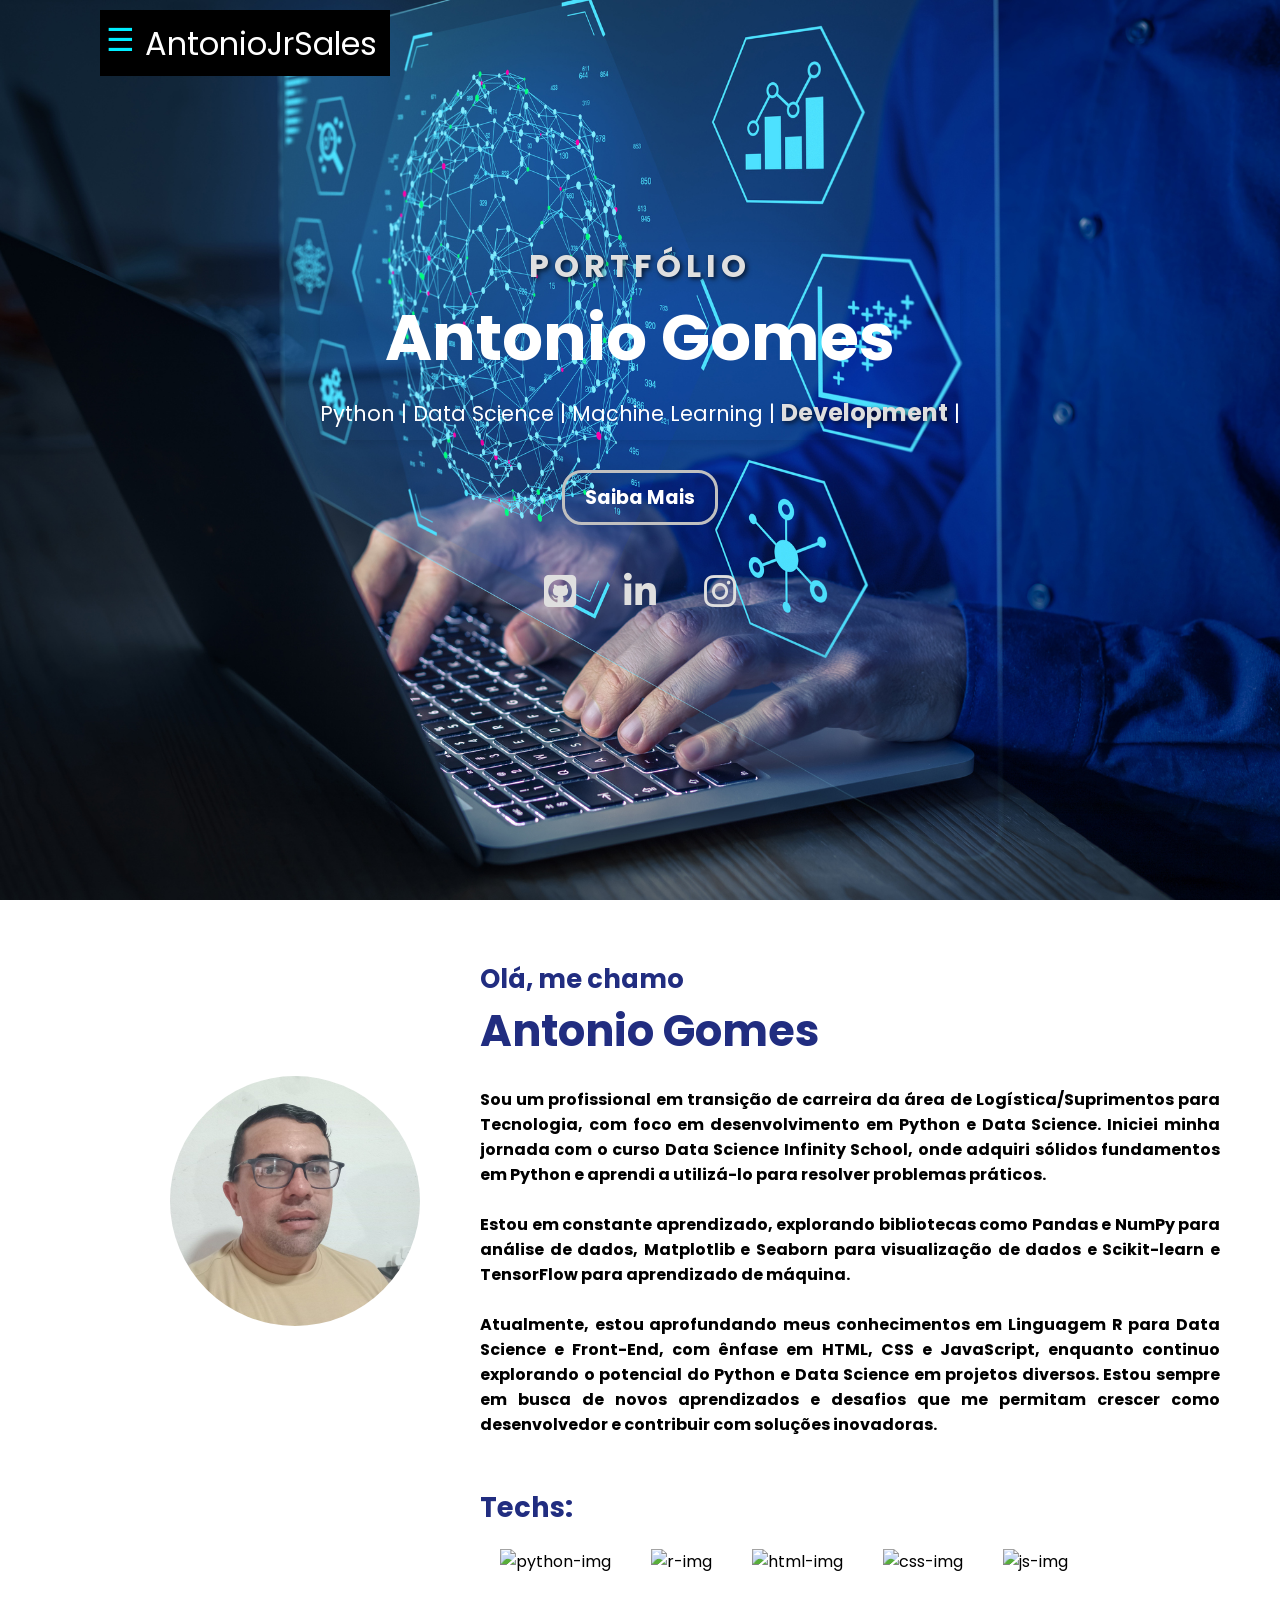
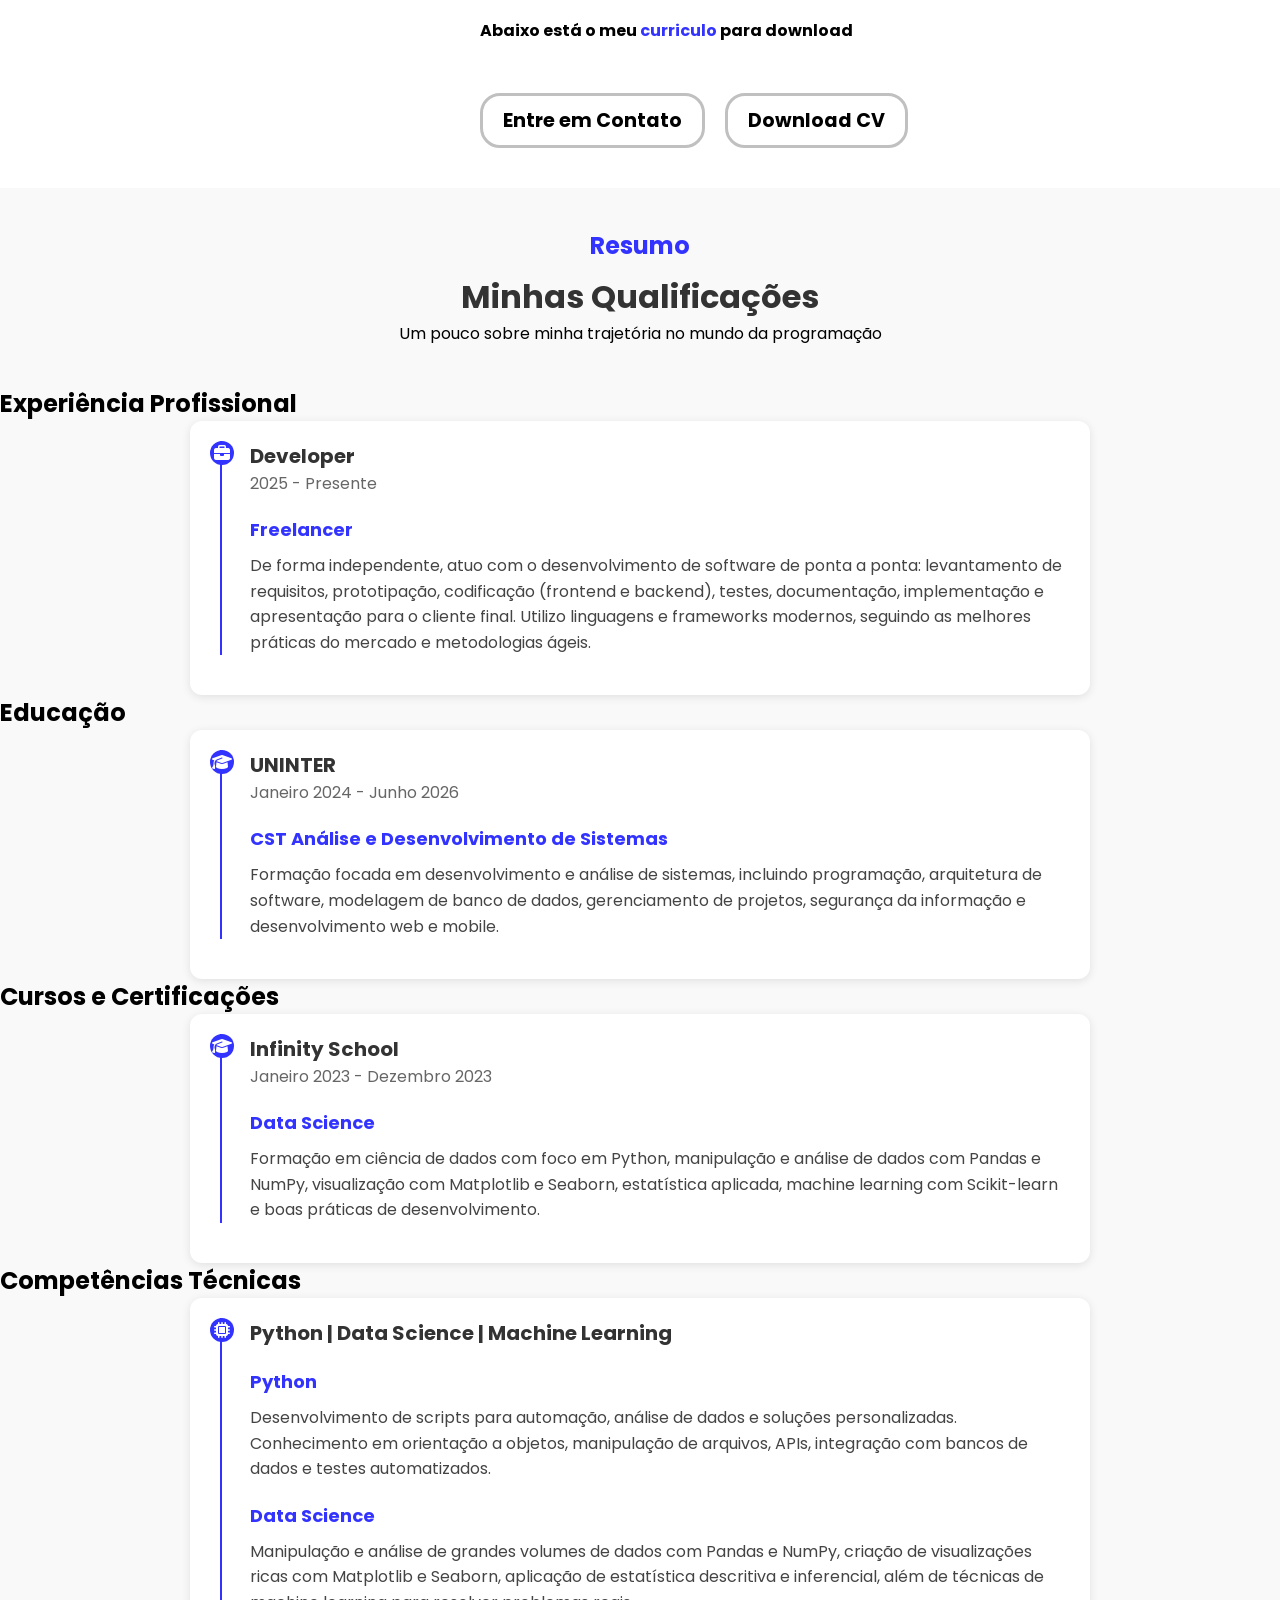
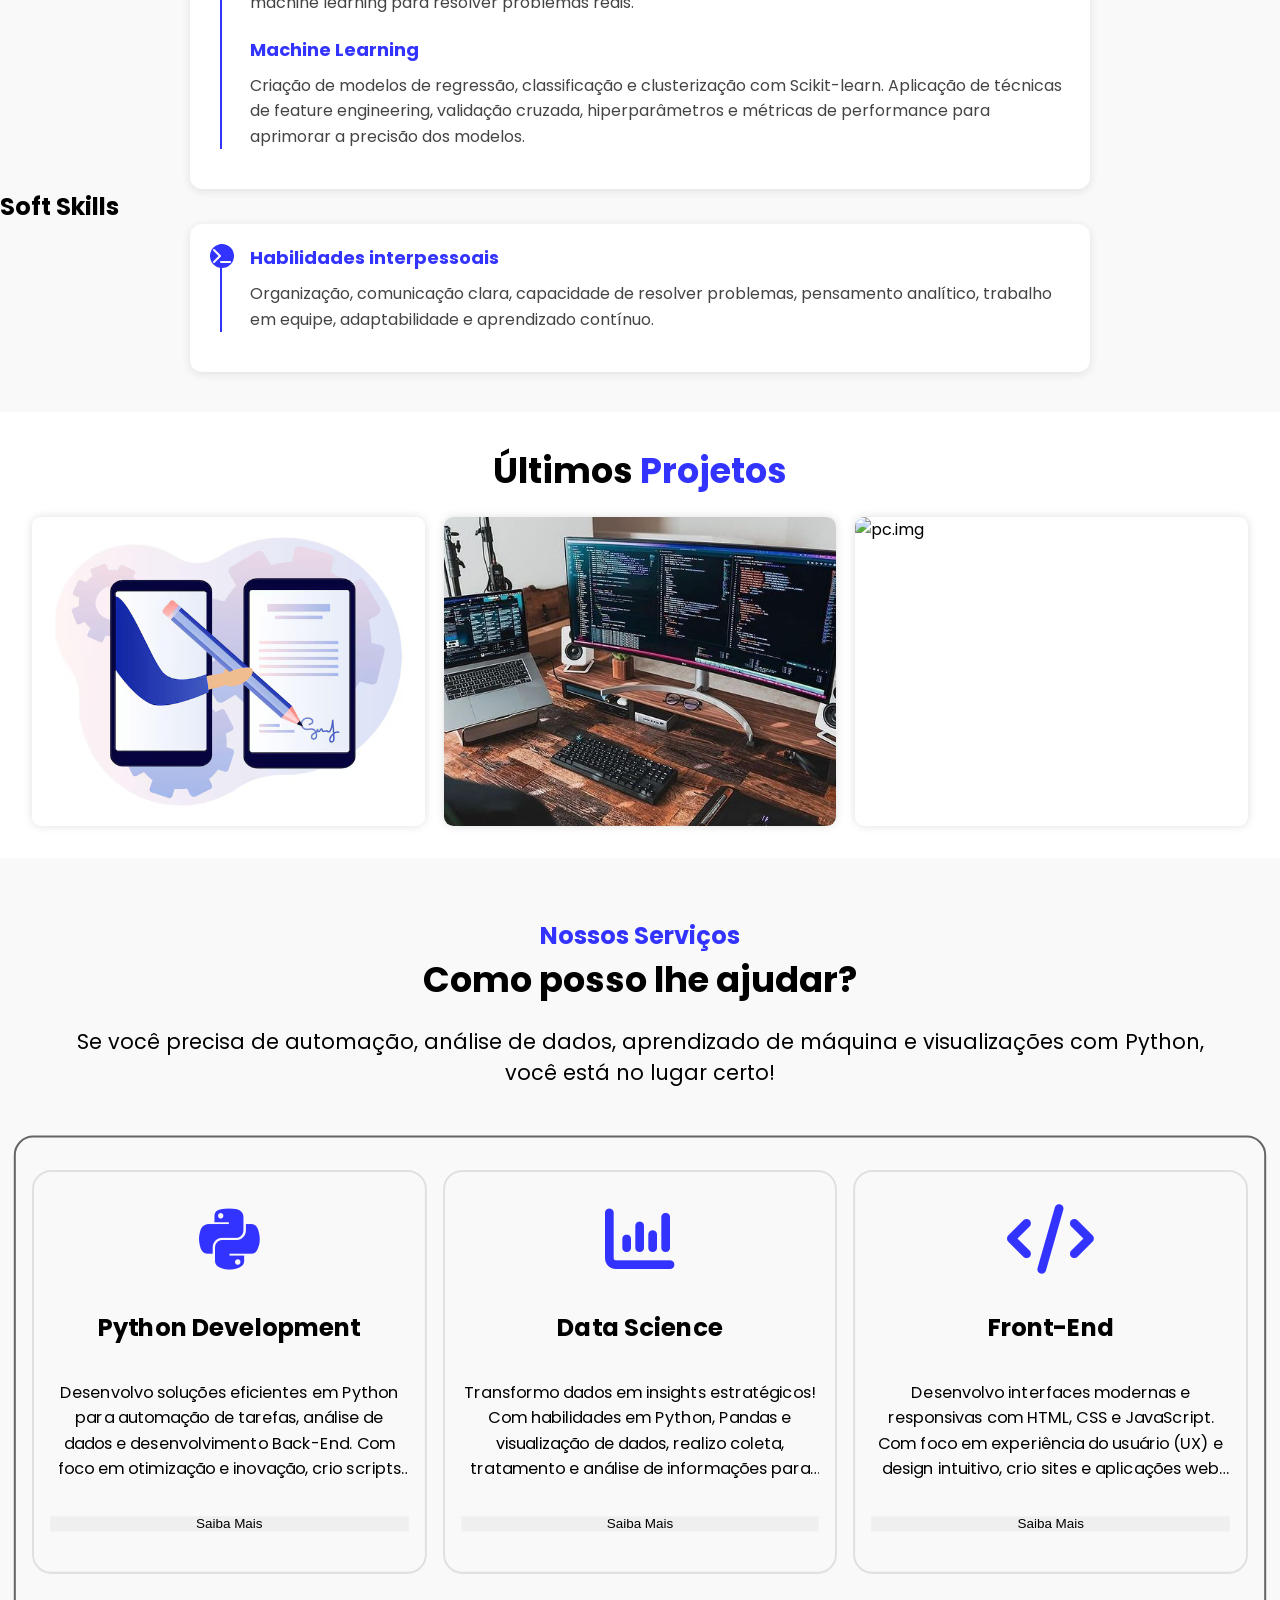
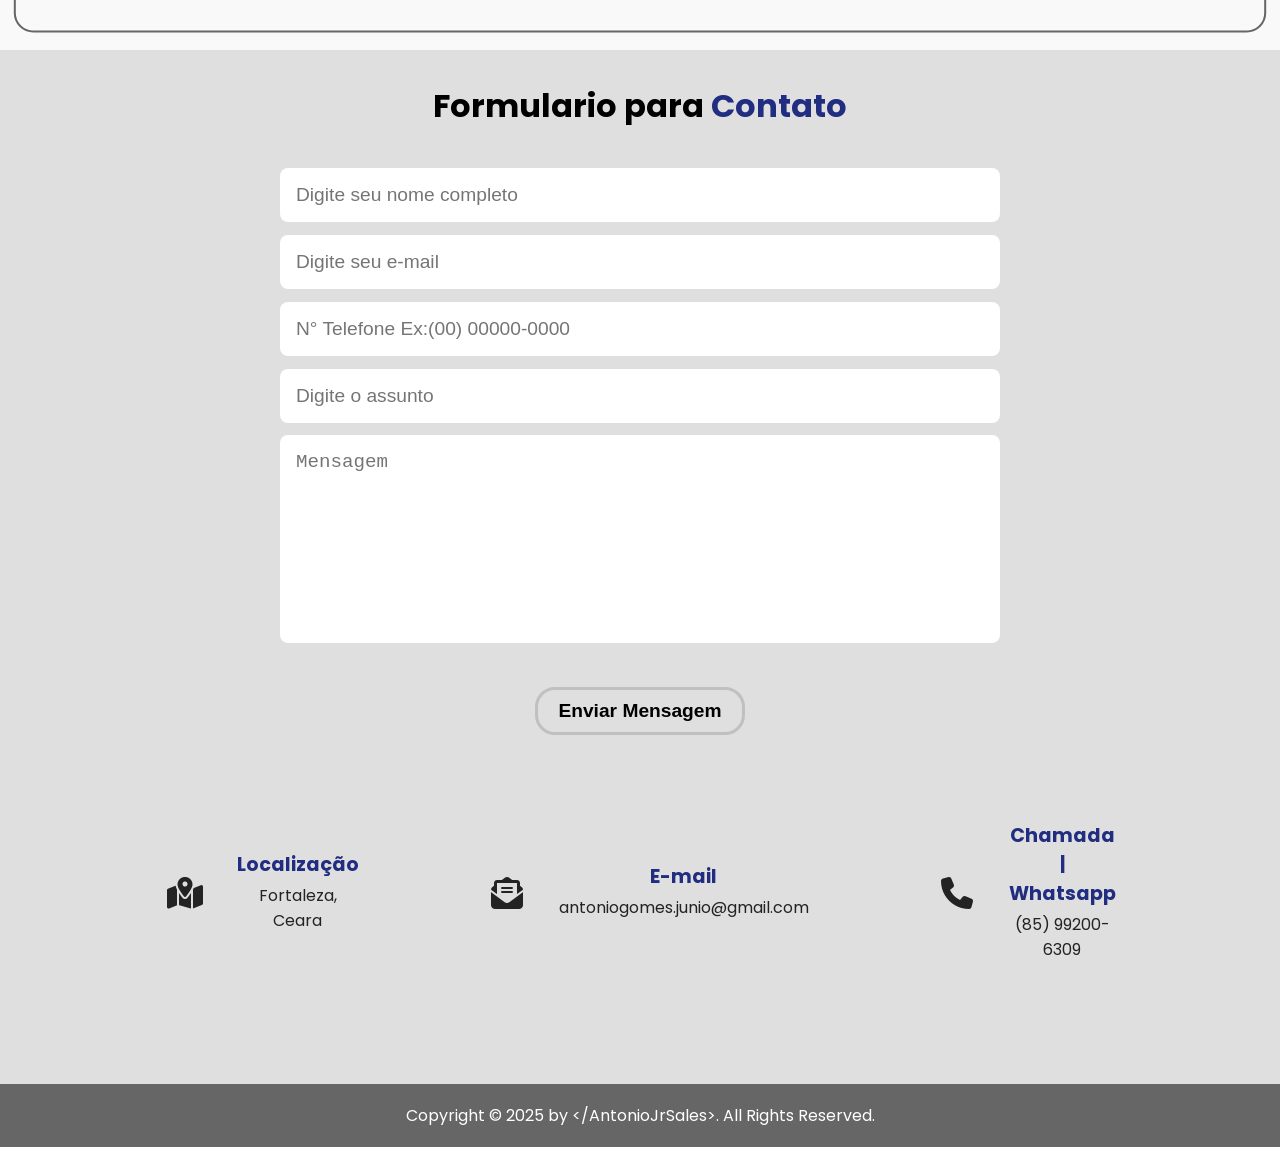
==== commit 950962f6: "atualizando" ====
--- a/index.html
+++ b/index.html
@@ -1,6 +1,7 @@
 <!DOCTYPE html>
-<html lang="pt-BR"><head><meta http-equiv="Content-Type" content="text/html; charset=UTF-8">
-    
+<html lang="pt-BR">
+<head>
+    <meta http-equiv="Content-Type" content="text/html; charset=UTF-8">
     <meta name="viewport" content="width=device-width, initial-scale=1.0">
     <title>AntonioJrSales-Portfolio</title>
 
